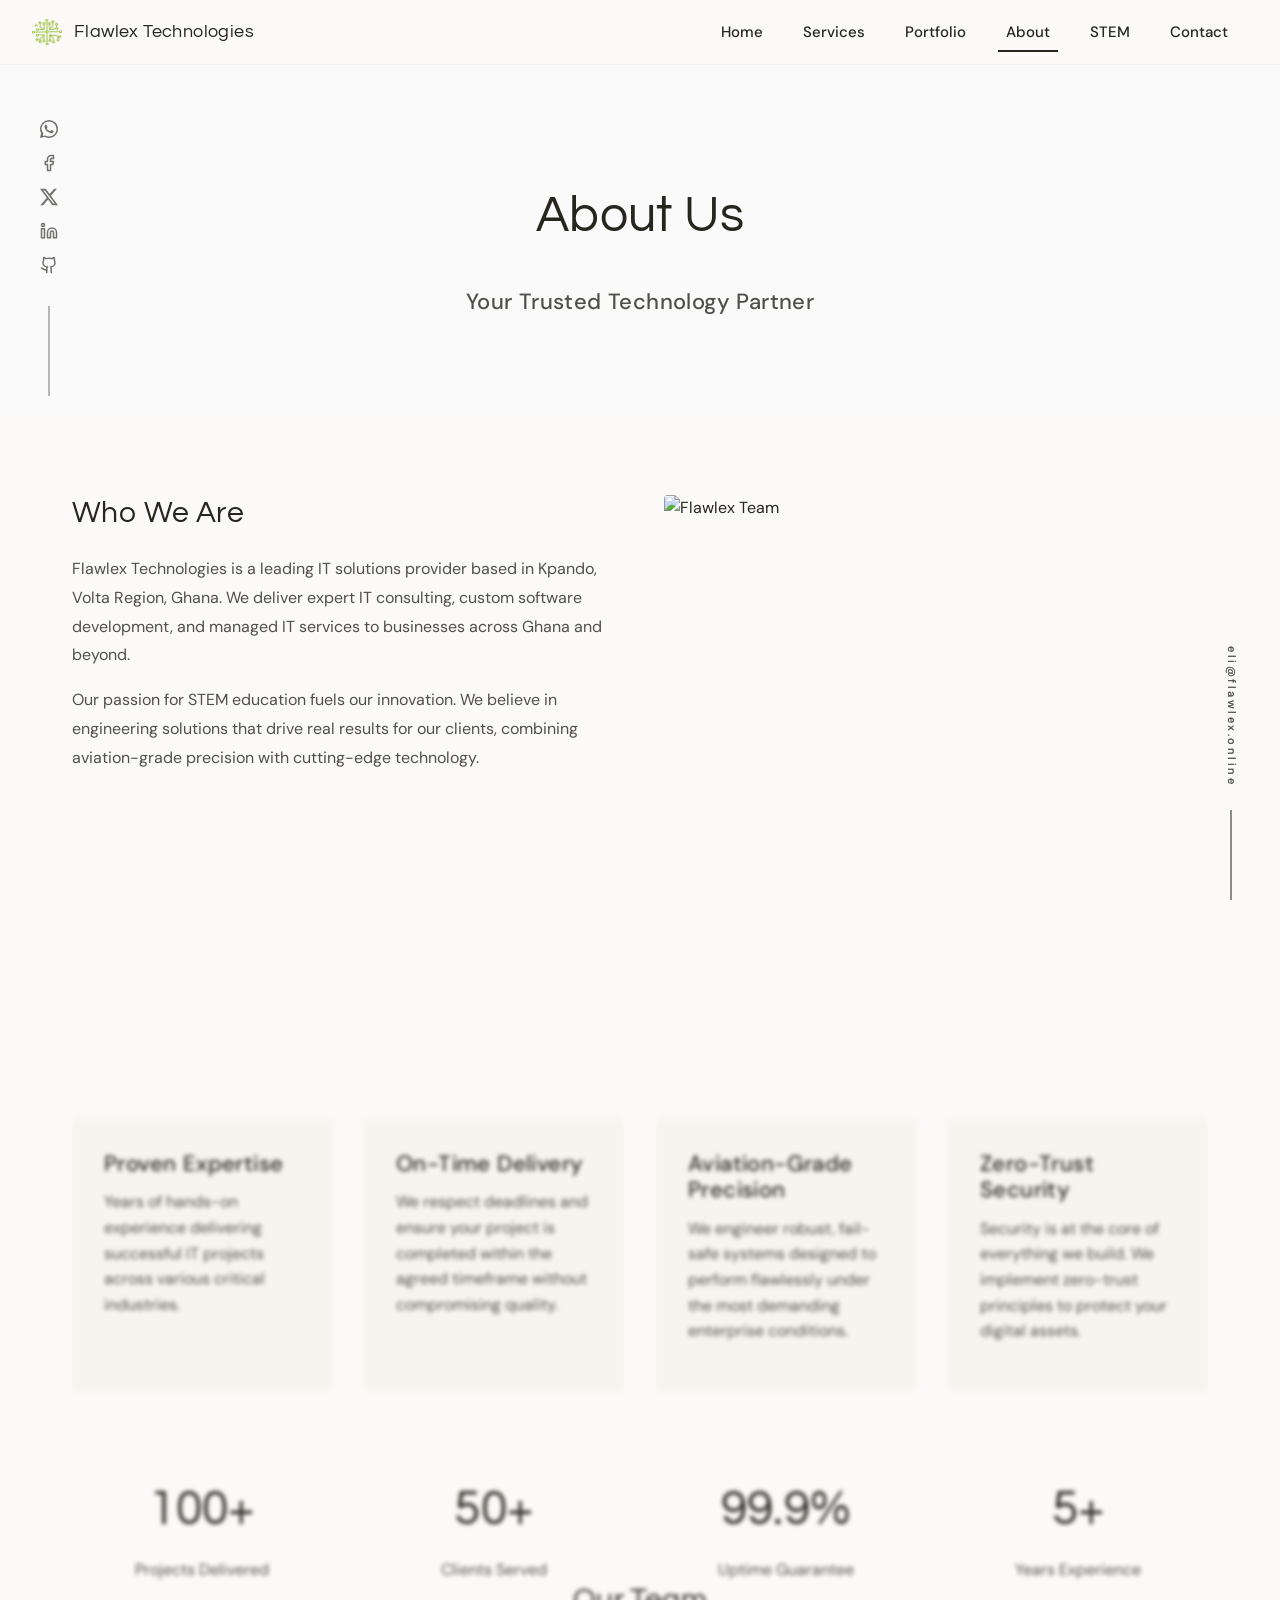
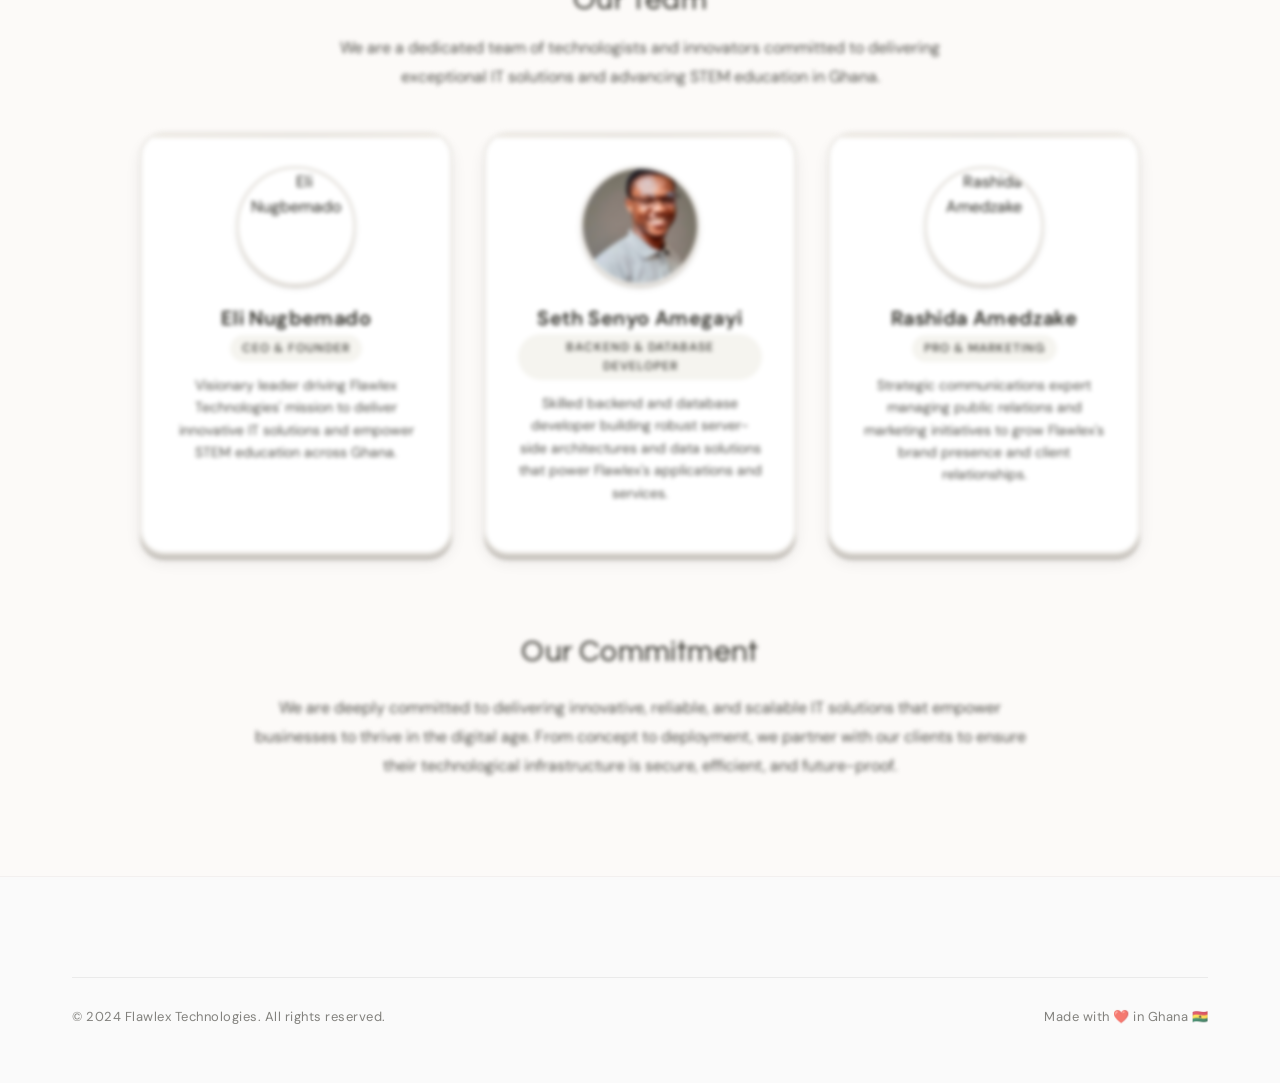
==== about.html @ 5511466c "Fix animation selector to target svg so it runs properly without being overridden by hover transform" ====
<!DOCTYPE html>
<html lang="en">
<head>
    <meta charset="UTF-8">
    <meta name="viewport" content="width=device-width, initial-scale=1.0">
    <title>About — Flawlex Technologies</title>
    <link rel="icon" type="image/png" href="assets/images/icon.png">
    <link rel="preconnect" href="https://fonts.googleapis.com">
    <link rel="preconnect" href="https://fonts.gstatic.com" crossorigin>
    <link href="https://fonts.googleapis.com/css2?family=DM+Sans:wght@400;500;700&family=Questrial&display=swap" rel="stylesheet">
    <link rel="stylesheet" href="css/style.css">
    <script src="https://unpkg.com/lucide@latest"></script>
</head>
<body>

    <!-- Fixed Side Elements -->
    <div class="side-element side-left">
        <div class="side-nav-icons">
            <a href="https://wa.me/233504237866?text=Hello%20Flawlex%20Technologies,%20I%20am%20interested%20in%20your%20services." target="_blank" aria-label="WhatsApp"><svg xmlns="http://www.w3.org/2000/svg" width="24" height="24" viewBox="0 0 24 24" fill="currentColor" stroke="none" class="lucide-whatsapp"><path d="M17.498 14.382c-.301-.15-1.767-.867-2.04-.966-.273-.101-.473-.15-.673.15-.197.295-.771.964-.944 1.162-.175.195-.349.21-.646.061-.301-.15-1.265-.462-2.406-1.485-.888-.795-1.484-1.77-1.66-2.07-.174-.3-.019-.465.13-.615.136-.135.301-.345.451-.523.146-.181.194-.301.297-.496.098-.203.048-.379-.029-.524-.073-.15-.673-1.62-.922-2.206-.24-.584-.487-.51-.672-.51-.172-.015-.371-.015-.571-.015-.2 0-.523.074-.797.359-.273.3-1.045 1.02-1.045 2.475s1.07 2.865 1.219 3.075c.149.195 2.105 3.195 5.1 4.485.714.3 1.27.48 1.704.629.714.227 1.365.195 1.88.121.574-.091 1.767-.721 2.016-1.426.255-.705.255-1.29.18-1.425-.074-.135-.273-.21-.57-.345z"/><path d="M20.52 3.449A11.91 11.91 0 0012 0 11.96 11.96 0 000 12c0 1.93.504 3.82 1.464 5.48L0 24l6.702-1.748A11.93 11.93 0 0012 24c6.617 0 12-5.383 12-12 0-3.194-1.243-6.2-3.48-8.551zM12 21.986c-1.637 0-3.237-.435-4.636-1.26l-.33-.195-3.447.9.923-3.345-.213-.345A9.924 9.924 0 012.015 12C2.015 6.495 6.495 2.015 12 2.015c2.673 0 5.18 1.041 7.069 2.93A9.928 9.928 0 0122.001 12c0 5.505-4.48 9.986-9.986 9.986z"/></svg></a>
            <a href="javascript:void(0)" class="social-interactive" aria-label="Facebook"><svg xmlns="http://www.w3.org/2000/svg" width="24" height="24" viewBox="0 0 24 24" fill="none" stroke="currentColor" stroke-width="2" stroke-linecap="round" stroke-linejoin="round" class="lucide lucide-facebook"><path d="M18 2h-3a5 5 0 0 0-5 5v3H7v4h3v8h4v-8h3l1-4h-4V7a1 1 0 0 1 1-1h3z"/></svg></a>
            <a href="javascript:void(0)" class="social-interactive" aria-label="X (Twitter)"><svg xmlns="http://www.w3.org/2000/svg" width="24" height="24" viewBox="0 0 24 24" fill="currentColor" stroke="none" class="lucide-x"><path d="M18.901 1.153h3.68l-8.04 9.19L24 22.846h-7.406l-5.8-7.584-6.638 7.584H.474l8.6-9.83L0 1.154h7.594l5.243 6.932ZM17.61 20.644h2.039L6.486 3.24H4.298Z" /></svg></a>
            <a href="javascript:void(0)" class="social-interactive" aria-label="LinkedIn"><svg xmlns="http://www.w3.org/2000/svg" width="24" height="24" viewBox="0 0 24 24" fill="none" stroke="currentColor" stroke-width="2" stroke-linecap="round" stroke-linejoin="round" class="lucide lucide-linkedin"><path d="M16 8a6 6 0 0 1 6 6v7h-4v-7a2 2 0 0 0-2-2 2 2 0 0 0-2 2v7h-4v-7a6 6 0 0 1 6-6z"/><rect width="4" height="12" x="2" y="9"/><circle cx="4" cy="4" r="2"/></svg></a>
            <a href="javascript:void(0)" class="social-interactive" aria-label="GitHub"><svg xmlns="http://www.w3.org/2000/svg" width="24" height="24" viewBox="0 0 24 24" fill="none" stroke="currentColor" stroke-width="2" stroke-linecap="round" stroke-linejoin="round" class="lucide lucide-github"><path d="M15 22v-4a4.8 4.8 0 0 0-1-3.5c3 0 6-2 6-5.5.08-1.25-.27-2.48-1-3.5.28-1.15.28-2.35 0-3.5 0 0-1 0-3 1.5-2.64-.5-5.36-.5-8 0C6 2 5 2 5 2c-.3 1.15-.3 2.35 0 3.5A5.403 5.403 0 0 0 4 9c0 3.5 3 5.5 6 5.5-.39.49-.68 1.05-.85 1.65-.17.6-.22 1.23-.15 1.85v4"/><path d="M9 18c-4.51 2-5-2-7-2"/></svg></a>
        </div>
    </div>
    <div class="side-element side-right">
        <a href="mailto:eli@flawlex.online" class="side-email">eli@flawlex.online</a>
    </div>

    <nav class="navbar">
        <a href="index.html" class="nav-logo">
            <img src="assets/images/icon.png" alt="Flawlex" class="nav-logo-img">
            <span>Flawlex Technologies</span>
        </a>
        <div class="nav-links">
            <a href="index.html" class="nav-link">Home</a>
            <a href="services.html" class="nav-link">Services</a>
            <a href="portfolio.html" class="nav-link">Portfolio</a>
            <a href="about.html" class="nav-link active">About</a>
            <a href="stem.html" class="nav-link">STEM</a>
            <a href="contact.html" class="nav-link">Contact</a>
        </div>
        <button class="nav-toggle" aria-label="Toggle menu">
            <span></span>
            <span></span>
            <span></span>
        </button>
    </nav>

    <main class="page-content">
    <div class="side-element side-right">
        <a href="mailto:eli@flawlex.online" class="side-email">eli@flawlex.online</a>
    </div>

        <section class="page-hero hero" id="hero">
            <div class="hero-bg" aria-hidden="true"></div>
            <canvas class="hero-mask" id="heroMask" aria-hidden="true"></canvas>
            <div class="container hero-content">
                <h1>About Us</h1>
                <p class="page-subtitle">Your Trusted Technology Partner</p>
            </div>
        </section>

        <section class="about-section">
            <div class="container">
                <div class="about-grid reveal">
                    <div class="about-text">
                        <h2>Who We Are</h2>
                        <p>Flawlex Technologies is a leading IT solutions provider based in Kpando, Volta Region, Ghana. We deliver expert IT consulting, custom software development, and managed IT services to businesses across Ghana and beyond.</p>
                        <p>Our passion for STEM education fuels our innovation. We believe in engineering solutions that drive real results for our clients, combining aviation-grade precision with cutting-edge technology.</p>
                    </div>
                    <div class="about-photo">
                        <img src="assets/images/eli.png" alt="Flawlex Team" loading="lazy">
                    </div>
                </div>

                <div class="values-grid">
                    <div class="value-card reveal">
                        <h3>Proven Expertise</h3>
                        <p>Years of hands-on experience delivering successful IT projects across various critical industries.</p>
                    </div>
                    <div class="value-card reveal">
                        <h3>On-Time Delivery</h3>
                        <p>We respect deadlines and ensure your project is completed within the agreed timeframe without compromising quality.</p>
                    </div>
                    <div class="value-card reveal">
                        <h3>Aviation-Grade Precision</h3>
                        <p>We engineer robust, fail-safe systems designed to perform flawlessly under the most demanding enterprise conditions.</p>
                    </div>
                    <div class="value-card reveal">
                        <h3>Zero-Trust Security</h3>
                        <p>Security is at the core of everything we build. We implement zero-trust principles to protect your digital assets.</p>
                    </div>
                </div>

                <div class="stats-section reveal">
                    <div class="impact-stats">
                        <div class="stat">
                            <span class="stat-number">100+</span>
                            <span class="stat-label">Projects Delivered</span>
                        </div>
                        <div class="stat">
                            <span class="stat-number">50+</span>
                            <span class="stat-label">Clients Served</span>
                        </div>
                        <div class="stat">
                            <span class="stat-number">99.9%</span>
                            <span class="stat-label">Uptime Guarantee</span>
                        </div>
                        <div class="stat">
                            <span class="stat-number">5+</span>
                            <span class="stat-label">Years Experience</span>
                        </div>
                    </div>
                </div>

                <div class="team-section reveal">
                    <h2>Our Team</h2>
                    <p>We are a dedicated team of technologists and innovators committed to delivering exceptional IT solutions and advancing STEM education in Ghana.</p>
                    
                    <div class="team-grid">
                        <div class="team-card">
                            <div class="team-photo">
                                <img src="assets/images/eli.png" alt="Eli Nugbemado">
                            </div>
                            <h3>Eli Nugbemado</h3>
                            <span class="team-role">CEO & Founder</span>
                            <p>Visionary leader driving Flawlex Technologies' mission to deliver innovative IT solutions and empower STEM education across Ghana.</p>
                        </div>
                        <div class="team-card">
                            <div class="team-photo">
                                <img src="assets/images/seth.jpg" alt="Seth Senyo Amegayi">
                            </div>
                            <h3>Seth Senyo Amegayi</h3>
                            <span class="team-role">Backend & Database Developer</span>
                            <p>Skilled backend and database developer building robust server-side architectures and data solutions that power Flawlex's applications and services.</p>
                        </div>
                        <div class="team-card">
                            <div class="team-photo">
                                <img src="assets/images/rashida.png" alt="Rashida Amedzake">
                            </div>
                            <h3>Rashida Amedzake</h3>
                            <span class="team-role">PRO & Marketing</span>
                            <p>Strategic communications expert managing public relations and marketing initiatives to grow Flawlex's brand presence and client relationships.</p>
                        </div>
                    </div>
                </div>

                <div class="commitment-section reveal">
                    <h2>Our Commitment</h2>
                    <p>We are deeply committed to delivering innovative, reliable, and scalable IT solutions that empower businesses to thrive in the digital age. From concept to deployment, we partner with our clients to ensure their technological infrastructure is secure, efficient, and future-proof.</p>
                </div>
            </div>
        </section>
    </main>

    <footer>
        <div class="container">
            <div class="footer-bottom">
                <p>&copy; 2024 Flawlex Technologies. All rights reserved.</p>
                <p>Made with ❤️ in Ghana 🇬🇭</p>
            </div>
        </div>
    </footer>

    <script src="js/main.js"></script>
    </body>
</html>
---- css/style.css ----
/* Reset */
*, *::before, *::after {
    margin: 0;
    padding: 0;
    box-sizing: border-box;
}

/* Base */
html {
    scroll-behavior: smooth;
}

body {
    font-family: 'DM Sans', -apple-system, BlinkMacSystemFont, 'Segoe UI', Roboto, 'Helvetica Neue', Arial, sans-serif;
    background-color: #fcfaf8;
    color: #26251e;
    line-height: 1.6;
    -webkit-font-smoothing: antialiased;
    -moz-osx-font-smoothing: grayscale;
}

/* Navigation */
.navbar {
    position: fixed;
    top: 0;
    left: 0;
    right: 0;
    height: 65px;
    background: rgba(252, 250, 248, 0.95);
    backdrop-filter: blur(10px);
    display: flex;
    align-items: center;
    justify-content: space-between;
    padding: 0 32px;
    z-index: 1000;
    border-bottom: 1px solid #f3f0ef;
}

.nav-logo {
    display: flex;
    align-items: center;
    gap: 10px;
    text-decoration: none;
    color: #26251e;
    font-family: 'Questrial', 'Century Gothic', 'Avenir Next', sans-serif;
    font-size: 18px;
    font-weight: 400;
    letter-spacing: 0.4px;
}

.nav-logo-img {
    width: 32px;
    height: 32px;
    object-fit: contain;
}

.nav-links {
    display: flex;
    align-items: center;
    gap: 0;
}

.nav-link {
    position: relative;
    display: inline-flex;
    align-items: center;
    padding: 8px 16px;
    margin: 0 4px;
    color: #26251e;
    font-family: 'DM Sans', sans-serif;
    font-size: 15px;
    font-weight: 500;
    text-decoration: none;
    transition: color 0.2s ease;
}

.nav-link::after {
    content: '';
    position: absolute;
    left: 8px;
    right: 8px;
    bottom: 0;
    height: 2px;
    background: #26251e;
    transform: scaleX(0);
    transform-origin: left;
    transition: transform 0.3s ease;
}

.nav-link:hover::after,
.nav-link.active::after {
    transform: scaleX(1);
}

.nav-link:hover {
    color: #26251e;
}

.nav-link.active {
    color: #26251e;
}

.nav-toggle {
    display: none;
    flex-direction: column;
    gap: 5px;
    padding: 8px;
    background: transparent;
    border: none;
    cursor: pointer;
}

.nav-toggle span {
    display: block;
    width: 22px;
    height: 2px;
    background: #26251e;
    transition: transform 0.3s ease, opacity 0.3s ease;
}

/* Mobile Navigation */
@media (max-width: 768px) {
    .nav-toggle {
        display: flex;
    }

    .nav-links {
        position: fixed;
        top: 65px;
        left: 0;
        right: 0;
        background: rgba(252, 250, 248, 0.98);
        backdrop-filter: blur(10px);
        flex-direction: column;
        padding: 20px;
        gap: 8px;
        border-bottom: 1px solid #f3f0ef;
        transform: translateY(-100%);
        opacity: 0;
        visibility: hidden;
        transition: transform 0.3s ease, opacity 0.3s ease, visibility 0.3s;
    }

    .nav-links.is-open {
        transform: translateY(0);
        opacity: 1;
        visibility: visible;
    }

    .nav-link {
        width: 100%;
        padding: 12px 16px;
    }

    .hero {
        padding-top: 65px;
    }
}

/* Typography */
h1, h2, h3 {
    font-family: 'Questrial', 'Century Gothic', 'Avenir Next', sans-serif;
    font-weight: 400;
    line-height: 1.2;
    letter-spacing: 0.4px;
}

h1 {
    font-size: 50px;
}

h2 {
    font-size: 30px;
    margin-bottom: 2rem;
}

h3 {
    font-size: 22px;
    margin-bottom: 0.5rem;
    font-weight: 500;
}

p {
    margin-bottom: 1rem;
    font-size: 16px;
    line-height: 1.447;
}

a {
    color: #2563eb;
    text-decoration: none;
    transition: color 0.2s ease;
}

a:hover {
    color: #1d4ed8;
}

img {
    max-width: 100%;
    height: auto;
    display: block;
}

/* Layout */
.container {
    max-width: 1200px;
    margin: 0 auto;
    padding: 0 2rem;
}

/* Section spacing */
.about,
.projects,
.contact {
    padding: 100px 0;
}

/* Hero Section */
.hero {
    height: 100vh;
    display: flex;
    flex-direction: column;
    justify-content: center;
    align-items: center;
    text-align: center;
    position: relative;
    overflow: hidden;
    isolation: isolate;
}

.hero-bg {
    position: absolute;
    inset: 0;
    background-image: url('../assets/images/hero-bg.png');
    background-size: cover;
    background-position: center;
    background-repeat: no-repeat;
    z-index: 0;
}

.hero-mask {
    position: absolute;
    inset: 0;
    z-index: 1;
    pointer-events: none;
    display: block;
}

.hero::before {
    content: '';
    position: absolute;
    top: 0;
    left: 0;
    right: 0;
    bottom: 0;
    background: transparent;
    z-index: 2;
    pointer-events: none;
    transition: none;
}

.hero-content {
    position: relative;
    z-index: 3;
    display: flex;
    flex-direction: column;
    align-items: center;
    gap: 24px;
    max-width: 800px;
    padding: 0 2rem;
}

/* Hero Badges */
.hero-badges {
    display: flex;
    gap: 12px;
    justify-content: center;
    flex-wrap: wrap;
    margin-bottom: 8px;
}

.hero-badge {
    display: inline-flex;
    align-items: center;
    gap: 8px;
    padding: 8px 16px;
    background: rgba(38, 37, 30, 0.05);
    backdrop-filter: blur(20px);
    border: 1px solid rgba(38, 37, 30, 0.08);
    border-radius: 999px;
    font-family: 'DM Sans', sans-serif;
    font-size: 11px;
    font-weight: 600;
    letter-spacing: 1.5px;
    color: #504f49;
}

.hero-badge--accent {
    color: #26251e;
}

.hero-logo {
    width: 80px;
    height: 80px;
    margin-bottom: 0.5rem;
    object-fit: contain;
}

.hero-title {
    margin: 0;
    font-family: 'Questrial', 'Century Gothic', 'Avenir Next', sans-serif;
    font-size: clamp(2.5rem, 5vw, 3.5rem);
    font-weight: 400;
    letter-spacing: -0.02em;
    line-height: 1.15;
    color: #26251e;
}

.hero-highlight {
    color: inherit;
    position: relative;
    display: inline-block;
}

.hero-highlight::after {
    content: '';
    position: absolute;
    bottom: 2px;
    left: -4px;
    right: -4px;
    height: 4px;
    background: linear-gradient(90deg, #39ff14, #00ffff);
    box-shadow: 0 0 15px rgba(57, 255, 20, 0.5), 0 0 30px rgba(0, 255, 255, 0.4);
    z-index: -1;
    border-radius: 4px;
    opacity: 0.8;
}

.hero-badge {
    transition: all 0.3s ease;
}

.hero-badge:hover {
    border-color: rgba(57, 255, 20, 0.6);
    box-shadow: 0 0 15px rgba(57, 255, 20, 0.3), 0 0 30px rgba(0, 255, 255, 0.2);
    transform: translateY(-2px);
}

.hero-tagline {
    margin: 0;
    font-family: 'DM Sans', sans-serif;
    font-size: 18px;
    font-weight: 400;
    line-height: 1.6;
    color: #504f49;
    max-width: 600px;
}

/* Scroll Indicator */
.scroll-indicator {
    position: absolute;
    bottom: 0.5rem;
    left: 50%;
    transform: translateX(-50%);
    z-index: 4;
    display: flex;
    flex-direction: column;
    align-items: center;
    gap: 0.5rem;
    opacity: 0.6;
}

.scroll-indicator span {
    font-size: 11px;
    text-transform: uppercase;
    letter-spacing: 0.8px;
    color: #504f49;
}

.scroll-line {
    width: 1px;
    height: 40px;
    background: #504f49;
    animation: scrollPulse 2s ease-in-out infinite;
}

@keyframes scrollPulse {
    0%, 100% {
        opacity: 1;
        transform: scaleY(1);
    }
    50% {
        opacity: 0.5;
        transform: scaleY(0.5);
    }
}

/* About Section */
.about-grid {
    display: grid;
    grid-template-columns: 1fr 1fr;
    gap: 3rem;
    align-items: start;
}

.about-text p {
    font-size: 16px;
    line-height: 1.447;
    color: #504f49;
}

.about-details {
    list-style: none;
    margin-top: 2rem;
}

.about-details li {
    padding: 0.5rem 0;
    border-bottom: 1px solid #f3f0ef;
    color: #504f49;
    font-size: 16px;
}

.about-details li:last-child {
    border-bottom: none;
}

.about-photo img {
    border-radius: 4px;
    aspect-ratio: 1;
    object-fit: cover;
}

/* Projects Section */
.projects-grid {
    display: grid;
    grid-template-columns: repeat(auto-fit, minmax(300px, 1fr));
    gap: 2rem;
}

.project-card {
    background: #f3f0ef;
    border-radius: 4px;
    overflow: hidden;
    transition: transform 0.2s ease, box-shadow 0.2s ease;
}

.project-card:hover {
    transform: scale(1.02);
    box-shadow: 0 10px 40px rgba(0, 0, 0, 0.08);
}

.project-card img {
    width: 100%;
    height: 200px;
    object-fit: cover;
}

.project-card h3,
.project-card p {
    padding: 0 1.5rem;
}

.project-card h3 {
    padding-top: 1.5rem;
    font-family: 'DM Sans', sans-serif;
    font-size: 22px;
    font-weight: 500;
    color: #26251e;
}

.project-card p {
    color: #504f49;
    font-size: 16px;
}

.project-tags {
    display: flex;
    flex-wrap: wrap;
    gap: 0.5rem;
    padding: 1rem 1.5rem;
}

.project-tags span {
    font-size: 12px;
    padding: 0.25rem 0.75rem;
    background: #fcfaf8;
    border-radius: 100px;
    color: #504f49;
}

.project-link {
    display: block;
    padding: 1rem 1.5rem 1.5rem;
    font-weight: 500;
    font-size: 16px;
}

/* Contact Section */
.contact {
    text-align: center;
}

.contact-cta {
    font-size: 22px;
    color: #504f49;
    margin-bottom: 1rem;
}

.contact-email {
    display: inline-block;
    font-size: clamp(1.5rem, 3vw, 2.5rem);
    font-weight: 400;
    font-family: 'Questrial', 'Century Gothic', 'Avenir Next', sans-serif;
    margin-bottom: 2rem;
    transition: color 0.2s ease;
    letter-spacing: 0.4px;
}

.contact-links {
    display: flex;
    justify-content: center;
    gap: 2rem;
}

.contact-links a {
    color: #504f49;
    font-size: 15px;
    transition: color 0.2s ease;
}

.contact-links a:hover {
    color: #26251e;
}



/* Scroll Reveal */
.reveal {
    opacity: 0;
    transform: translateY(30px);
    filter: blur(2px);
    will-change: opacity, transform, filter;
    transition: opacity 2s cubic-bezier(0.25, 0.46, 0.45, 0.94),
                transform 2s cubic-bezier(0.25, 0.46, 0.45, 0.94),
                filter 2s cubic-bezier(0.25, 0.46, 0.45, 0.94);
}

.reveal.revealed {
    opacity: 1;
    transform: translateY(0);
    filter: blur(0);
}

/* Staggered children for project cards and service cards */
.projects-grid .project-card,
.services-grid .service-card,
.service-card-full {
    opacity: 0;
    transform: translateY(20px);
    filter: blur(1px);
    will-change: opacity, transform, filter;
    transition: opacity 1.8s cubic-bezier(0.25, 0.46, 0.45, 0.94),
                transform 1.8s cubic-bezier(0.25, 0.46, 0.45, 0.94),
                filter 1.8s cubic-bezier(0.25, 0.46, 0.45, 0.94);
}

.projects-grid .project-card.revealed,
.services-grid .service-card.revealed,
.service-card-full.revealed {
    opacity: 1;
    transform: translateY(0);
    filter: blur(0);
}

.projects-grid .project-card:nth-child(1), .services-grid .service-card:nth-child(1), .service-card-full:nth-child(1) { transition-delay: 0ms; }
.projects-grid .project-card:nth-child(2), .services-grid .service-card:nth-child(2), .service-card-full:nth-child(2) { transition-delay: 150ms; }
.projects-grid .project-card:nth-child(3), .services-grid .service-card:nth-child(3), .service-card-full:nth-child(3) { transition-delay: 300ms; }
.services-grid .service-card:nth-child(4) { transition-delay: 450ms; }
.services-grid .service-card:nth-child(5) { transition-delay: 600ms; }
.services-grid .service-card:nth-child(6) { transition-delay: 750ms; }
.projects-grid .project-card:nth-child(4) { transition-delay: 450ms; }
.projects-grid .project-card:nth-child(5) { transition-delay: 600ms; }

/* Respect reduced motion preference */
@media (prefers-reduced-motion: reduce) {
    .reveal,
    .projects-grid .project-card {
        opacity: 1;
        transform: none;
        filter: none;
        transition: none;
    }
}

/* ── Page Content ───────────────────────────────────────── */
.page-content {
    padding-top: 65px;
}

.page-hero {
    height: auto;
    min-height: 350px;
    padding: 120px 0 80px;
}

.page-hero .hero-bg {
    position: absolute;
    inset: 0;
    background-image: url('../assets/images/hero-bg.png');
    background-size: cover;
    background-position: center;
    background-repeat: no-repeat;
    z-index: 0;
}

.page-hero .hero-mask {
    position: absolute;
    inset: 0;
    z-index: 1;
    pointer-events: none;
    display: block;
}

.page-hero::before {
    content: '';
    position: absolute;
    top: 0;
    left: 0;
    right: 0;
    bottom: 0;
    background: transparent;
    z-index: 2;
    pointer-events: none;
    transition: none;
}

.page-hero .container {
    position: relative;
    z-index: 3;
}

.page-hero h1 {
    margin-bottom: 16px;
}

.page-header {
    padding: 80px 0 60px;
    text-align: center;
    background: #f5f4ef;
}

.page-header h1 {
    margin-bottom: 16px;
}

.page-subtitle {
    font-size: 22px;
    color: #504f49;
    font-weight: 500;
    letter-spacing: 0.4px;
}

/* ── About Page ─────────────────────────────────────────── */
.about-section {
    padding: 80px 0;
}

.about-section .about-grid {
    margin-bottom: 80px;
}

.about-section h2 {
    margin-bottom: 24px;
}

.about-section p {
    color: #504f49;
    line-height: 1.8;
}

.values-grid {
    display: grid;
    grid-template-columns: repeat(auto-fit, minmax(250px, 1fr));
    gap: 2rem;
    margin-bottom: 80px;
}

.value-card {
    background: #f5f4ef;
    padding: 2rem;
    border-radius: 4px;
}

.value-card h3 {
    margin-bottom: 12px;
    font-family: 'DM Sans', sans-serif;
    font-size: 22px;
    font-weight: 500;
    color: #26251e;
}

.value-card p {
    font-size: 16px;
    color: #504f49;
    line-height: 1.6;
}

.team-section {
    text-align: center;
    margin-bottom: 80px;
}

.team-section h2 {
    margin-bottom: 16px;
}

.team-section > p {
    font-size: 16px;
    color: #504f49;
    line-height: 1.8;
    max-width: 600px;
    margin: 0 auto 40px;
}

.team-grid {
    display: grid;
    grid-template-columns: repeat(3, 1fr);
    gap: 2rem;
    max-width: 1000px;
    margin: 0 auto;
}

.team-card {
    background: #ffffff;
    padding: 2rem;
    border-radius: 24px;
    position: relative;
    border: 2px solid #e8e5e0;
    box-shadow:
        0 2px 0 0 #d4d0ca,
        0 4px 0 0 #c8c4be,
        0 6px 0 0 #bcb8b2,
        0 8px 15px rgba(0, 0, 0, 0.08);
    transition: transform 0.3s ease, box-shadow 0.3s ease;
    overflow: hidden;
}

.team-card::before {
    content: '';
    position: absolute;
    top: 0;
    left: 0;
    right: 0;
    height: 4px;
    background: linear-gradient(90deg, #f0ece6, #e8e5e0, #f0ece6);
    border-radius: 24px 24px 0 0;
}

.team-card:hover {
    transform: translateY(-8px) scale(1.02);
    animation: wobble 0.6s ease-in-out;
    box-shadow:
        0 2px 0 0 #d4d0ca,
        0 4px 0 0 #c8c4be,
        0 6px 0 0 #bcb8b2,
        0 8px 0 0 #b0aca6,
        0 12px 25px rgba(0, 0, 0, 0.12);
}

.team-card:active {
    transform: translateY(-2px) scale(0.98);
    animation: none;
}

.team-photo {
    width: 120px;
    height: 120px;
    margin: 0 auto 1.25rem;
    border-radius: 50%;
    overflow: hidden;
    border: 3px solid #e8e5e0;
    box-shadow:
        0 2px 0 0 #d4d0ca,
        0 3px 6px rgba(0, 0, 0, 0.06);
}

.team-photo img {
    width: 100%;
    height: 100%;
    object-fit: cover;
}

.team-card h3 {
    font-family: 'DM Sans', sans-serif;
    font-size: 20px;
    font-weight: 600;
    color: #26251e;
    margin-bottom: 4px;
}

.team-role {
    display: inline-block;
    font-size: 12px;
    font-weight: 600;
    letter-spacing: 1px;
    text-transform: uppercase;
    color: #504f49;
    background: #f5f4ef;
    padding: 4px 12px;
    border-radius: 100px;
    margin-bottom: 12px;
}

.team-card p {
    font-size: 14px;
    color: #504f49;
    line-height: 1.6;
}

.commitment-section {
    text-align: center;
    max-width: 800px;
    margin: 0 auto;
}

.commitment-section h2 {
    margin-bottom: 24px;
}

.commitment-section p {
    font-size: 16px;
    color: #504f49;
    line-height: 1.8;
}

/* ── Portfolio Page ─────────────────────────────────────── */
.projects-section {
    padding: 80px 0;
}

/* ── STEM Page ──────────────────────────────────────────── */
.stem-section {
    padding: 80px 0;
}

.stem-intro {
    text-align: center;
    max-width: 800px;
    margin: 0 auto 60px;
}

.stem-intro h2 {
    margin-bottom: 24px;
}

.stem-intro p {
    font-size: 16px;
    color: #504f49;
    line-height: 1.8;
}

.stem-programs {
    display: grid;
    grid-template-columns: repeat(auto-fit, minmax(280px, 1fr));
    gap: 2rem;
    margin-bottom: 80px;
}

.stem-card {
    background: #ffffff;
    padding: 2rem;
    border-radius: 24px;
    position: relative;
    border: 2px solid #e8e5e0;
    box-shadow:
        0 2px 0 0 #d4d0ca,
        0 4px 0 0 #c8c4be,
        0 6px 0 0 #bcb8b2,
        0 8px 15px rgba(0, 0, 0, 0.08);
    transition: transform 0.3s ease, box-shadow 0.3s ease;
    overflow: hidden;
}

.stem-card::before {
    content: '';
    position: absolute;
    top: 0;
    left: 0;
    right: 0;
    height: 4px;
    background: linear-gradient(90deg, #f0ece6, #e8e5e0, #f0ece6);
    border-radius: 24px 24px 0 0;
}

.stem-card:hover {
    transform: translateY(-8px) scale(1.02);
    animation: wobble 0.6s ease-in-out;
    box-shadow:
        0 2px 0 0 #d4d0ca,
        0 4px 0 0 #c8c4be,
        0 6px 0 0 #bcb8b2,
        0 8px 0 0 #b0aca6,
        0 12px 25px rgba(0, 0, 0, 0.12);
}

.stem-card:active {
    transform: translateY(-2px) scale(0.98);
    animation: none;
    box-shadow:
        0 1px 0 0 #d4d0ca,
        0 2px 0 0 #c8c4be,
        0 3px 8px rgba(0, 0, 0, 0.1);
}

.stem-icon {
    width: 64px;
    height: 64px;
    background: linear-gradient(145deg, #f8f6f2, #ece9e3);
    border-radius: 16px;
    display: flex;
    align-items: center;
    justify-content: center;
    font-size: 28px;
    margin-bottom: 1.25rem;
    border: 2px solid #e8e5e0;
    box-shadow:
        0 2px 0 0 #d4d0ca,
        0 3px 6px rgba(0, 0, 0, 0.06);
    position: relative;
}

.stem-icon::after {
    content: '';
    position: absolute;
    top: 3px;
    left: 3px;
    right: 3px;
    height: 40%;
    background: linear-gradient(180deg, rgba(255, 255, 255, 0.8), transparent);
    border-radius: 12px 12px 50% 50%;
}

.stem-card h3 {
    margin-bottom: 12px;
    font-family: 'DM Sans', sans-serif;
    font-size: 22px;
    font-weight: 500;
    color: #26251e;
}

.stem-card p {
    font-size: 16px;
    color: #504f49;
    line-height: 1.6;
    margin-bottom: 16px;
}

.stem-features {
    list-style: none;
    padding: 0;
}

.stem-features li {
    padding: 6px 0;
    font-size: 14px;
    color: #504f49;
    border-bottom: 1px solid #e5e2df;
}

.stem-features li:last-child {
    border-bottom: none;
}

.stem-impact {
    text-align: center;
    margin-bottom: 80px;
}

.stem-impact h2 {
    margin-bottom: 40px;
}

.impact-stats {
    display: grid;
    grid-template-columns: repeat(auto-fit, minmax(200px, 1fr));
    gap: 2rem;
}

.stat {
    display: flex;
    flex-direction: column;
    align-items: center;
    gap: 8px;
}

.stat-number {
    font-family: 'Questrial', 'Century Gothic', 'Avenir Next', sans-serif;
    font-size: 48px;
    font-weight: 400;
    color: #26251e;
    letter-spacing: 0.4px;
}

.stat-label {
    font-size: 16px;
    color: #504f49;
}

.stem-cta {
    text-align: center;
    max-width: 600px;
    margin: 0 auto;
}

.stem-cta h2 {
    margin-bottom: 16px;
}

.stem-cta p {
    font-size: 16px;
    color: #504f49;
    line-height: 1.6;
    margin-bottom: 32px;
}

.btn {
    display: inline-flex;
    align-items: center;
    justify-content: center;
    height: 48px;
    padding: 0 32px;
    border-radius: 46px;
    font-family: 'DM Sans', sans-serif;
    font-size: 16px;
    font-weight: 500;
    letter-spacing: 0.4px;
    text-decoration: none;
    cursor: pointer;
    background: transparent;
    color: #26251e;
    border: 1px solid #979696;
    transition: transform 200ms ease, background-color 200ms ease, color 200ms ease, border-color 200ms ease;
}

.btn:hover {
    background: #26251e;
    color: #fcfaf8;
    border-color: #26251e;
    transform: translateY(-1px);
}

.btn--primary {
    background: #26251e;
    color: #fcfaf8;
    border-color: #26251e;
}

.btn--primary:hover {
    background: #3a3933;
    border-color: #3a3933;
}

/* ── Section Headers ─────────────────────────────────────── */
.section-header {
    text-align: center;
    margin-bottom: 60px;
}

.section-label {
    display: inline-block;
    font-size: 12px;
    font-weight: 600;
    letter-spacing: 1.5px;
    text-transform: uppercase;
    color: #504f49;
    background: #f3f0ef;
    padding: 6px 16px;
    border-radius: 20px;
    margin-bottom: 16px;
}

.section-description {
    font-size: 18px;
    color: #504f49;
    max-width: 600px;
    margin: 0 auto;
}

.section-cta {
    text-align: center;
    margin-top: 40px;
}

/* ── Hero CTAs ───────────────────────────────────────────── */
.hero-ctas {
    display: flex;
    gap: 16px;
    justify-content: center;
    flex-wrap: wrap;
    margin-top: 20px;
}

/* ── Services Grid ───────────────────────────────────────── */
.services-preview {
    padding: 100px 0;
}

.services-grid {
    display: grid;
    grid-template-columns: repeat(3, 1fr);
    gap: 2rem;
}

.service-card {
    background: #ffffff;
    padding: 2rem;
    border-radius: 24px;
    position: relative;
    border: 2px solid #e8e5e0;
    box-shadow: 
        0 2px 0 0 #d4d0ca,
        0 4px 0 0 #c8c4be,
        0 6px 0 0 #bcb8b2,
        0 8px 15px rgba(0, 0, 0, 0.08);
    transition: transform 0.3s ease, box-shadow 0.3s ease;
    overflow: hidden;
}

.service-card::before {
    content: '';
    position: absolute;
    top: 0;
    left: 0;
    right: 0;
    height: 4px;
    background: linear-gradient(90deg, #f0ece6, #e8e5e0, #f0ece6);
    border-radius: 24px 24px 0 0;
}

.service-card:hover {
    transform: translateY(-8px) scale(1.02);
    animation: wobble 0.6s ease-in-out;
    box-shadow:
        0 2px 0 0 #d4d0ca,
        0 4px 0 0 #c8c4be,
        0 6px 0 0 #bcb8b2,
        0 8px 0 0 #b0aca6,
        0 12px 25px rgba(0, 0, 0, 0.12);
}

.service-card:active {
    transform: translateY(-2px) scale(0.98);
    animation: none;
    box-shadow:
        0 1px 0 0 #d4d0ca,
        0 2px 0 0 #c8c4be,
        0 3px 8px rgba(0, 0, 0, 0.1);
}

@keyframes wobble {
    0% { transform: translateY(-8px) scale(1.02) rotate(0deg); }
    15% { transform: translateY(-8px) scale(1.02) rotate(-2deg); }
    30% { transform: translateY(-8px) scale(1.02) rotate(2deg); }
    45% { transform: translateY(-8px) scale(1.02) rotate(-1.5deg); }
    60% { transform: translateY(-8px) scale(1.02) rotate(1.5deg); }
    75% { transform: translateY(-8px) scale(1.02) rotate(-0.5deg); }
    100% { transform: translateY(-8px) scale(1.02) rotate(0deg); }
}

.service-icon-wrap {
    width: 64px;
    height: 64px;
    background: linear-gradient(145deg, #f8f6f2, #ece9e3);
    border-radius: 16px;
    display: flex;
    align-items: center;
    justify-content: center;
    margin-bottom: 1.25rem;
    border: 2px solid #e8e5e0;
    box-shadow: 
        0 2px 0 0 #d4d0ca,
        0 3px 6px rgba(0, 0, 0, 0.06);
    position: relative;
}

.service-icon-wrap::after {
    content: '';
    position: absolute;
    top: 3px;
    left: 3px;
    right: 3px;
    height: 40%;
    background: linear-gradient(180deg, rgba(255, 255, 255, 0.8), transparent);
    border-radius: 12px 12px 50% 50%;
}

.service-icon {
    font-size: 28px;
    position: relative;
    z-index: 1;
}

.service-card h3 {
    font-family: 'DM Sans', sans-serif;
    font-size: 20px;
    font-weight: 600;
    color: #26251e;
    margin-bottom: 10px;
    letter-spacing: -0.01em;
}

.service-card p {
    font-size: 15px;
    color: #504f49;
    line-height: 1.6;
}

/* ── Service Cards Full ──────────────────────────────────── */
.services-section {
    padding: 80px 0;
}

.services-grid-full {
    display: grid;
    grid-template-columns: repeat(2, 1fr);
    gap: 1.5rem;
}

.service-card-full {
    display: flex;
    gap: 2rem;
    background: #ffffff;
    padding: 2rem;
    border-radius: 24px;
    position: relative;
    border: 2px solid #e8e5e0;
    box-shadow:
        0 2px 0 0 #d4d0ca,
        0 4px 0 0 #c8c4be,
        0 6px 0 0 #bcb8b2,
        0 8px 15px rgba(0, 0, 0, 0.08);
    transition: transform 0.3s ease, box-shadow 0.3s ease;
    overflow: hidden;
}

.service-card-full::before {
    content: '';
    position: absolute;
    top: 0;
    left: 0;
    right: 0;
    height: 4px;
    background: linear-gradient(90deg, #f0ece6, #e8e5e0, #f0ece6);
    border-radius: 24px 24px 0 0;
}

.service-card-full:hover {
    transform: translateY(-8px) scale(1.02);
    animation: wobble 0.6s ease-in-out;
    box-shadow:
        0 2px 0 0 #d4d0ca,
        0 4px 0 0 #c8c4be,
        0 6px 0 0 #bcb8b2,
        0 8px 0 0 #b0aca6,
        0 12px 25px rgba(0, 0, 0, 0.12);
}

.service-card-full:active {
    transform: translateY(-2px) scale(0.98);
    animation: none;
    box-shadow:
        0 1px 0 0 #d4d0ca,
        0 2px 0 0 #c8c4be,
        0 3px 8px rgba(0, 0, 0, 0.1);
}

.service-card-full .service-icon {
    font-size: 48px;
    flex-shrink: 0;
}

.service-content h3 {
    font-family: 'DM Sans', sans-serif;
    font-size: 22px;
    font-weight: 500;
    color: #26251e;
    margin-bottom: 4px;
}

.service-subtitle {
    font-size: 12px;
    font-weight: 600;
    letter-spacing: 1.5px;
    text-transform: uppercase;
    color: #504f49;
    margin-bottom: 12px;
}

.service-content p {
    font-size: 16px;
    color: #504f49;
    line-height: 1.6;
}

/* ── Projects Preview ────────────────────────────────────── */
.projects-preview {
    padding: 100px 0;
    background: #f5f4ef;
}

.project-category {
    font-size: 12px;
    font-weight: 600;
    letter-spacing: 1.5px;
    text-transform: uppercase;
    color: #504f49;
    margin-bottom: 8px;
}

/* ── STEM Preview ────────────────────────────────────────── */
.stem-preview {
    padding: 100px 0;
}

.stem-spotlight {
    display: grid;
    grid-template-columns: 1fr 1fr;
    gap: 3rem;
    align-items: center;
}

.stem-spotlight-image {
    position: relative;
    height: 400px;
    border-radius: 4px;
    overflow: hidden;
}

.stem-spotlight-image img {
    width: 100%;
    height: 100%;
    object-fit: cover;
}

.stem-spotlight-content h3 {
    font-family: 'Questrial', sans-serif;
    font-size: 30px;
    font-weight: 400;
    color: #26251e;
    margin-bottom: 16px;
    letter-spacing: 0.4px;
}

.stem-spotlight-content p {
    font-size: 16px;
    color: #504f49;
    line-height: 1.6;
    margin-bottom: 24px;
}

.stem-stats {
    display: flex;
    gap: 2rem;
    margin-bottom: 24px;
}

.stem-stat {
    display: flex;
    flex-direction: column;
    align-items: center;
}

.stem-stat-value {
    font-family: 'Questrial', sans-serif;
    font-size: 36px;
    font-weight: 400;
    color: #26251e;
}

.stem-stat-label {
    font-size: 14px;
    color: #504f49;
}

/* ── CTA Banner ──────────────────────────────────────────── */
.contact-preview,
.cta-section {
    padding: 100px 0;
}

.cta-banner {
    text-align: center;
    background: #26251e;
    color: #fcfaf8;
    padding: 60px 40px;
    border-radius: 8px;
}

.cta-banner h2 {
    font-family: 'Questrial', sans-serif;
    font-size: 30px;
    font-weight: 400;
    margin-bottom: 16px;
    letter-spacing: 0.4px;
    color: #fcfaf8;
}

.cta-banner p {
    font-size: 18px;
    color: #a1a1aa;
    margin-bottom: 32px;
    max-width: 600px;
    margin-left: auto;
    margin-right: auto;
}

.cta-actions {
    display: flex;
    gap: 16px;
    justify-content: center;
    flex-wrap: wrap;
}

.cta-banner .btn {
    color: #fcfaf8;
    border-color: rgba(255, 255, 255, 0.2);
}

.cta-banner .btn:hover {
    background: #fcfaf8;
    color: #26251e;
    border-color: #fcfaf8;
}

.cta-banner .btn--primary {
    background: #fcfaf8;
    color: #26251e;
    border-color: #fcfaf8;
}

.cta-banner .btn--primary:hover {
    background: #e5e2df;
    border-color: #e5e2df;
}

/* ── Contact Section ─────────────────────────────────────── */
.contact-section {
    padding: 80px 0;
}

.contact-grid {
    display: grid;
    grid-template-columns: 1fr 1fr;
    gap: 3rem;
}

.contact-info h2 {
    margin-bottom: 16px;
}

.contact-info > p {
    font-size: 16px;
    color: #504f49;
    line-height: 1.6;
    margin-bottom: 32px;
}

.contact-details {
    margin-bottom: 32px;
}

.contact-item {
    display: flex;
    gap: 16px;
    margin-bottom: 24px;
}

.contact-icon {
    font-size: 24px;
    flex-shrink: 0;
    display: flex;
    align-items: center;
    justify-content: center;
    width: 48px;
    height: 48px;
    background: rgba(38, 37, 30, 0.03);
    border-radius: 50%;
}

.contact-icon svg {
    width: 20px;
    height: 20px;
    stroke: #26251e;
    stroke-width: 2;
}

.contact-item h4 {
    font-family: 'DM Sans', sans-serif;
    font-size: 16px;
    font-weight: 500;
    color: #26251e;
    margin-bottom: 4px;
}

.contact-item a,
.contact-item p {
    font-size: 16px;
    color: #504f49;
    text-decoration: none;
}

.contact-item a:hover {
    color: #26251e;
}

.contact-social h4 {
    font-family: 'DM Sans', sans-serif;
    font-size: 16px;
    font-weight: 500;
    color: #26251e;
    margin-bottom: 12px;
}

.social-links {
    display: flex;
    gap: 12px;
}

.social-link {
    display: inline-flex;
    align-items: center;
    justify-content: center;
    width: 40px;
    height: 40px;
    background: #f5f4ef;
    border-radius: 50%;
    font-size: 14px;
    font-weight: 600;
    color: #26251e;
    text-decoration: none;
    transition: background 0.2s ease;
}

.social-link:hover {
    background: #e5e2df;
}

/* ── Contact Form ────────────────────────────────────────── */
.contact-form-container {
    background: #f5f4ef;
    padding: 2rem;
    border-radius: 4px;
}

.contact-form h3 {
    font-family: 'DM Sans', sans-serif;
    font-size: 22px;
    font-weight: 500;
    color: #26251e;
    margin-bottom: 24px;
}

.form-group {
    margin-bottom: 20px;
}

.form-group label {
    display: block;
    font-size: 14px;
    font-weight: 500;
    color: #26251e;
    margin-bottom: 8px;
}

.form-group input,
.form-group textarea {
    width: 100%;
    padding: 12px 16px;
    background: #fcfaf8;
    border: 1px solid #e5e2df;
    border-radius: 4px;
    font-family: 'DM Sans', sans-serif;
    font-size: 16px;
    color: #26251e;
    transition: border-color 0.2s ease;
}

.form-group input:focus,
.form-group textarea:focus {
    outline: none;
    border-color: #26251e;
}

.form-group textarea {
    resize: vertical;
    min-height: 120px;
}

/* ── Footer Grid ─────────────────────────────────────────── */
footer {
    padding: 100px 0 40px;
    background-color: #fafafa;
    border-top: 1px solid #f3f0ef;
    text-align: left;
}

.footer-grid {
    display: grid;
    grid-template-columns: 2fr 1fr 1fr 1.5fr;
    gap: 4rem;
    margin-bottom: 80px;
}

.footer-logo {
    width: 50px;
    height: auto;
    margin-bottom: 24px;
}

.footer-brand p {
    font-size: 15px;
    color: #504f49;
    line-height: 1.8;
    max-width: 85%;
}

.footer-links-group h4 {
    font-family: 'DM Sans', sans-serif;
    font-size: 13px;
    font-weight: 600;
    text-transform: uppercase;
    letter-spacing: 1.5px;
    color: #26251e;
    margin-bottom: 24px;
}

.footer-links-group a,
.footer-links-group span {
    display: block;
    font-size: 15px;
    color: #504f49;
    text-decoration: none;
    margin-bottom: 14px;
    opacity: 0.8;
    transition: opacity 0.3s ease, color 0.3s ease, transform 0.3s ease;
}

.footer-links-group a:hover {
    opacity: 1;
    color: #26251e;
    transform: translateX(4px);
}

.footer-bottom {
    display: flex;
    justify-content: space-between;
    align-items: center;
    padding-top: 30px;
    border-top: 1px solid #eaeaea;
}

.footer-bottom p {
    font-size: 13px;
    color: #504f49;
    opacity: 0.7;
    letter-spacing: 0.5px;
}

/* ── Case Study Pages ────────────────────────────────────── */
.case-study-hero {
    position: relative;
    padding: 120px 0 80px;
    min-height: 400px;
    display: flex;
    align-items: flex-end;
    overflow: hidden;
}

.case-study-hero-bg {
    position: absolute;
    inset: 0;
    z-index: 0;
}

.case-study-hero-bg img {
    width: 100%;
    height: 100%;
    object-fit: cover;
    opacity: 0.3;
}

.case-study-hero-overlay {
    position: absolute;
    inset: 0;
    background: linear-gradient(to top, #fcfaf8, transparent);
}

.case-study-hero .container {
    position: relative;
    z-index: 1;
}

.back-link {
    display: inline-flex;
    align-items: center;
    gap: 8px;
    color: #504f49;
    text-decoration: none;
    font-size: 14px;
    margin-bottom: 24px;
    transition: color 0.2s ease;
}

.back-link:hover {
    color: #26251e;
}

.case-study-hero h1 {
    margin-bottom: 24px;
    max-width: 800px;
}

.case-study-meta {
    display: flex;
    gap: 2rem;
    flex-wrap: wrap;
}

.meta-item {
    display: flex;
    flex-direction: column;
    gap: 4px;
}

.meta-label {
    font-size: 12px;
    font-weight: 600;
    letter-spacing: 1.5px;
    text-transform: uppercase;
    color: #504f49;
}

.meta-value {
    font-size: 16px;
    font-weight: 500;
    color: #26251e;
}

.case-study-content {
    padding: 80px 0;
}

.container-narrow {
    max-width: 800px;
    margin: 0 auto;
}

.case-study-section {
    margin-bottom: 60px;
}

.case-study-section h2 {
    margin-bottom: 20px;
    font-size: 28px;
}

.case-study-section p {
    font-size: 18px;
    line-height: 1.8;
    color: #504f49;
    margin-bottom: 20px;
}

.feature-card {
    background: #f5f4ef;
    padding: 24px;
    border-radius: 12px;
    margin-bottom: 16px;
}

.feature-card h3 {
    font-family: 'DM Sans', sans-serif;
    font-size: 20px;
    font-weight: 600;
    color: #26251e;
    margin-bottom: 8px;
}

.feature-card p {
    font-size: 16px;
    line-height: 1.6;
    color: #504f49;
    margin-bottom: 0;
}

.features-grid {
    display: grid;
    grid-template-columns: repeat(2, 1fr);
    gap: 16px;
}

.results-list {
    display: flex;
    flex-direction: column;
    gap: 16px;
}

.result-item {
    display: flex;
    align-items: flex-start;
    gap: 12px;
    font-size: 18px;
    line-height: 1.6;
    color: #504f49;
}

.result-icon {
    color: #26251e;
    font-weight: 700;
    flex-shrink: 0;
    margin-top: 2px;
}

.tech-tags {
    display: flex;
    flex-wrap: wrap;
    gap: 12px;
}

.tech-tags span {
    padding: 8px 20px;
    background: #f5f4ef;
    border-radius: 100px;
    font-size: 14px;
    font-weight: 500;
    color: #26251e;
}

.case-study-cta {
    text-align: center;
    margin-top: 60px;
    padding-top: 40px;
    border-top: 1px solid #f3f0ef;
}

/* Phone Mockup & Float Styles */
.phone-mockup {
    width: 280px;
    border-radius: 24px;
    overflow: hidden;
    box-shadow: 0 20px 40px rgba(0, 0, 0, 0.15);
    border: 8px solid #1a1a1a;
    background: #1a1a1a;
}

.phone-mockup img {
    width: 100%;
    height: auto;
    display: block;
}

.case-study-float-right {
    float: right;
    margin: 0 0 2rem 2.5rem;
}

.case-study-float-left {
    float: left;
    margin: 1rem 2.5rem 2rem 0;
}

/* Clearfix */
.case-study-section::after {
    content: "";
    display: table;
    clear: both;
}

/* Mobile Responsive for Case Studies */
@media (max-width: 768px) {
    .team-grid {
        grid-template-columns: 1fr;
        max-width: 400px;
    }
    
    .case-study-hero {
        padding: 100px 0 60px;
        min-height: 300px;
    }

    .case-study-meta {
        gap: 1rem;
    }

    .case-study-section h2 {
        font-size: 24px;
    }

    .case-study-section p {
        font-size: 16px;
    }

    .features-grid {
        grid-template-columns: 1fr;
    }

    .phone-mockup {
        width: 200px;
        margin: 0 auto 2rem;
    }

    .case-study-float-right,
    .case-study-float-left {
        float: none;
        margin: 0 0 2rem 0;
        text-align: center;
    }
}



/* ── Card Click Animation ───────────────────────────────────── */
@keyframes popOut {
    0% { transform: scale(1); box-shadow: 0 5px 15px rgba(0,0,0,0.05); }
    50% { transform: scale(1.15) translateY(-8px); box-shadow: 0 30px 60px rgba(0,0,0,0.3); z-index: 10; }
    100% { transform: scale(1); box-shadow: 0 5px 15px rgba(0,0,0,0.05); }
}

.animate-pop {
    animation: popOut 0.6s cubic-bezier(0.175, 0.885, 0.32, 1.275) forwards;
}

.service-icon svg {
    width: 32px;
    height: 32px;
    color: var(--primary-color);
}


/* ── Fixed Side Elements (Social & Email) ───────────────────── */
.side-element {
    position: fixed;
    bottom: 0;
    z-index: 100;
    display: flex;
    flex-direction: column;
    align-items: center;
    gap: 1.5rem;
    padding-bottom: 0;
}

.side-left {
    top: 120px;
    bottom: auto;
    left: 40px;
}

.side-right {
    bottom: 0;
    right: 40px;
}

.side-element::after {
    content: '';
    width: 2px;
    height: 90px;
    background-color: #504f49;
    opacity: 0.4;
    margin-top: 0.5rem;
}

.side-left::after {
    margin-top: 0.5rem;
    margin-bottom: auto;
}

.side-right::after {
    margin-top: auto;
}

.side-nav-icons {
    display: flex;
    flex-direction: column;
    gap: 1rem;
    z-index: 10000;
}

.side-nav-icons a {
    color: #504f49 !important;
    opacity: 0.8 !important;
    transition: opacity 0.3s ease, transform 0.3s ease, color 0.3s ease;
    display: block;
}

.side-nav-icons a svg {
    width: 18px;
    height: 18px;
    display: block;
    stroke: #504f49 !important;
    stroke-width: 2 !important;
    background: transparent;
}

.side-nav-icons a:hover {
    opacity: 1 !important;
    transform: translateY(-4px);
    color: #26251e !important;
}

.side-nav-icons a:hover svg {
    stroke: #26251e !important;
}

.side-email {
    writing-mode: vertical-rl;
    text-orientation: mixed;
    color: #504f49 !important;
    opacity: 0.8 !important;
    font-size: 11px;
    letter-spacing: 2.5px;
    transition: opacity 0.3s ease, transform 0.3s ease, color 0.3s ease;
    text-decoration: none;
    font-weight: 500;
}

.side-email:hover {
    opacity: 1 !important;
    transform: translateY(-4px);
    color: #26251e !important;
}



/* Responsive Design */

/* Tablet */
@media (max-width: 1024px) {
    .about-grid {
        gap: 2rem;
    }

    .projects-grid {
        grid-template-columns: repeat(auto-fit, minmax(250px, 1fr));
    }

    .services-grid {
        grid-template-columns: repeat(2, 1fr);
    }
}

/* Mobile */
@media (max-width: 768px) {
    html {
        overflow-x: hidden;
    }

    body {
        overflow-x: hidden;
        -webkit-overflow-scrolling: touch;
    }

    .about,
    .projects,
    .contact {
        padding: 60px 0;
    }

    .about-grid {
        grid-template-columns: 1fr;
    }

    .about-photo {
        order: -1; /* Photo above text on mobile */
    }

    .about-photo img {
        max-width: 200px;
        margin: 0 auto;
    }

    .projects-grid {
        grid-template-columns: 1fr;
    }

    .contact-links {
        flex-direction: column;
        gap: 1rem;
    }

    

    .page-hero {
        padding: 80px 0 60px;
        min-height: 250px;
    }

    .page-hero::before {
        --reveal-opacity: 0.9;
    }

    .page-header {
        padding: 60px 0 40px;
    }

    .page-header h1 {
        font-size: 36px;
    }

    .page-subtitle {
        font-size: 18px;
    }

    .about-section,
    .projects-section,
    .stem-section {
        padding: 60px 0;
    }

    .values-grid,
    .stem-programs {
        grid-template-columns: 1fr;
    }

    .impact-stats {
        grid-template-columns: repeat(2, 1fr);
    }

    .stat-number {
        font-size: 36px;
    }

    .services-grid {
        grid-template-columns: 1fr;
    }

    .services-grid-full {
        grid-template-columns: 1fr;
    }

    .service-card-full {
        flex-direction: column;
        gap: 1rem;
    }

    .stem-spotlight {
        grid-template-columns: 1fr;
    }

    .stem-spotlight-image {
        height: 250px;
    }

    .stem-stats {
        justify-content: center;
    }

    .contact-grid {
        grid-template-columns: 1fr;
    }

    .footer-grid {
        grid-template-columns: 1fr;
        gap: 2rem;
    }

    .footer-bottom {
        flex-direction: column;
        gap: 8px;
        text-align: center;
    }

    .hero-ctas {
        flex-direction: column;
        align-items: center;
    }

    .scroll-indicator {
        display: none;
    }

    .container {
        padding: 0 16px;
    }

    .services-preview {
        padding: 60px 0;
    }

    .service-card {
        padding: 1.5rem;
    }

    .service-card h3 {
        font-size: 16px;
    }

    .service-card p {
        font-size: 14px;
        line-height: 1.5;
    }

    .service-icon-wrap {
        width: 48px;
        height: 48px;
        margin-bottom: 1rem;
    }

    .service-icon {
        font-size: 22px;
    }

    .cta-actions {
        flex-direction: column;
        align-items: center;
    }

    .hero-badges {
        gap: 8px;
    }

    .hero-badge {
        font-size: 10px;
        padding: 6px 12px;
    }

    .hero-title {
        font-size: clamp(2rem, 8vw, 2.5rem);
    }

    .hero-tagline {
        font-size: 16px;
    }

    /* Disable blur on mobile for better performance */
    .reveal,
    .projects-grid .project-card {
        filter: none;
    }
}



/* Social Icons Animation */
@keyframes flyInLeft {
    0% { opacity: 0; transform: translateX(-40px); }
    100% { opacity: 0.8; transform: translateX(0); }
}

.side-nav-icons a {
    opacity: 0;
    animation: flyInLeft 0.5s cubic-bezier(0.175, 0.885, 0.32, 1.275) forwards;
    color: #504f49 !important;
    transition: transform 0.3s ease, color 0.3s ease;
    display: block;
}

.side-nav-icons a:nth-child(1) { animation-delay: 0.1s; }
.side-nav-icons a:nth-child(2) { animation-delay: 0.2s; }
.side-nav-icons a:nth-child(3) { animation-delay: 0.3s; }
.side-nav-icons a:nth-child(4) { animation-delay: 0.4s; }
.side-nav-icons a:nth-child(5) { animation-delay: 0.5s; }

.side-nav-icons a:hover {
    opacity: 1 !important;
    transform: translateY(-4px) !important;
}

.side-nav-icons a svg.lucide-whatsapp, .side-nav-icons a svg.lucide-x {
    stroke: none !important;
    fill: #504f49 !important;
}

.side-nav-icons a:hover svg.lucide-whatsapp, .side-nav-icons a:hover svg.lucide-x {
    fill: #26251e !important;
}

/* Adjust side elements for mobile */
@media (max-width: 1024px) {
    .side-left {
        left: 20px;
    }
    .side-right {
        right: 20px;
    }
}

@media (max-width: 768px) {
    .side-left {
        left: 2px;
    }
    .side-right {
        right: 2px;
    }
    .side-nav-icons {
        gap: 0.6rem;
    }
    .side-nav-icons a svg {
        width: 16px;
        height: 16px;
    }
    .side-email {
        font-size: 9px;
        letter-spacing: 1px;
    }
}

@media (max-width: 768px) {
    .hero-highlight::after {
        bottom: 0px;
        height: 4px;
    }
}

@keyframes popAndWiggle {
    0% { transform: scale(1); }
    25% { transform: scale(1.3) rotate(-15deg); }
    50% { transform: scale(1.3) rotate(15deg); }
    75% { transform: scale(1.3) rotate(-10deg); }
    100% { transform: scale(1) rotate(0deg); }
}

.social-interactive.active svg {
    animation: popAndWiggle 0.5s ease-in-out;
}
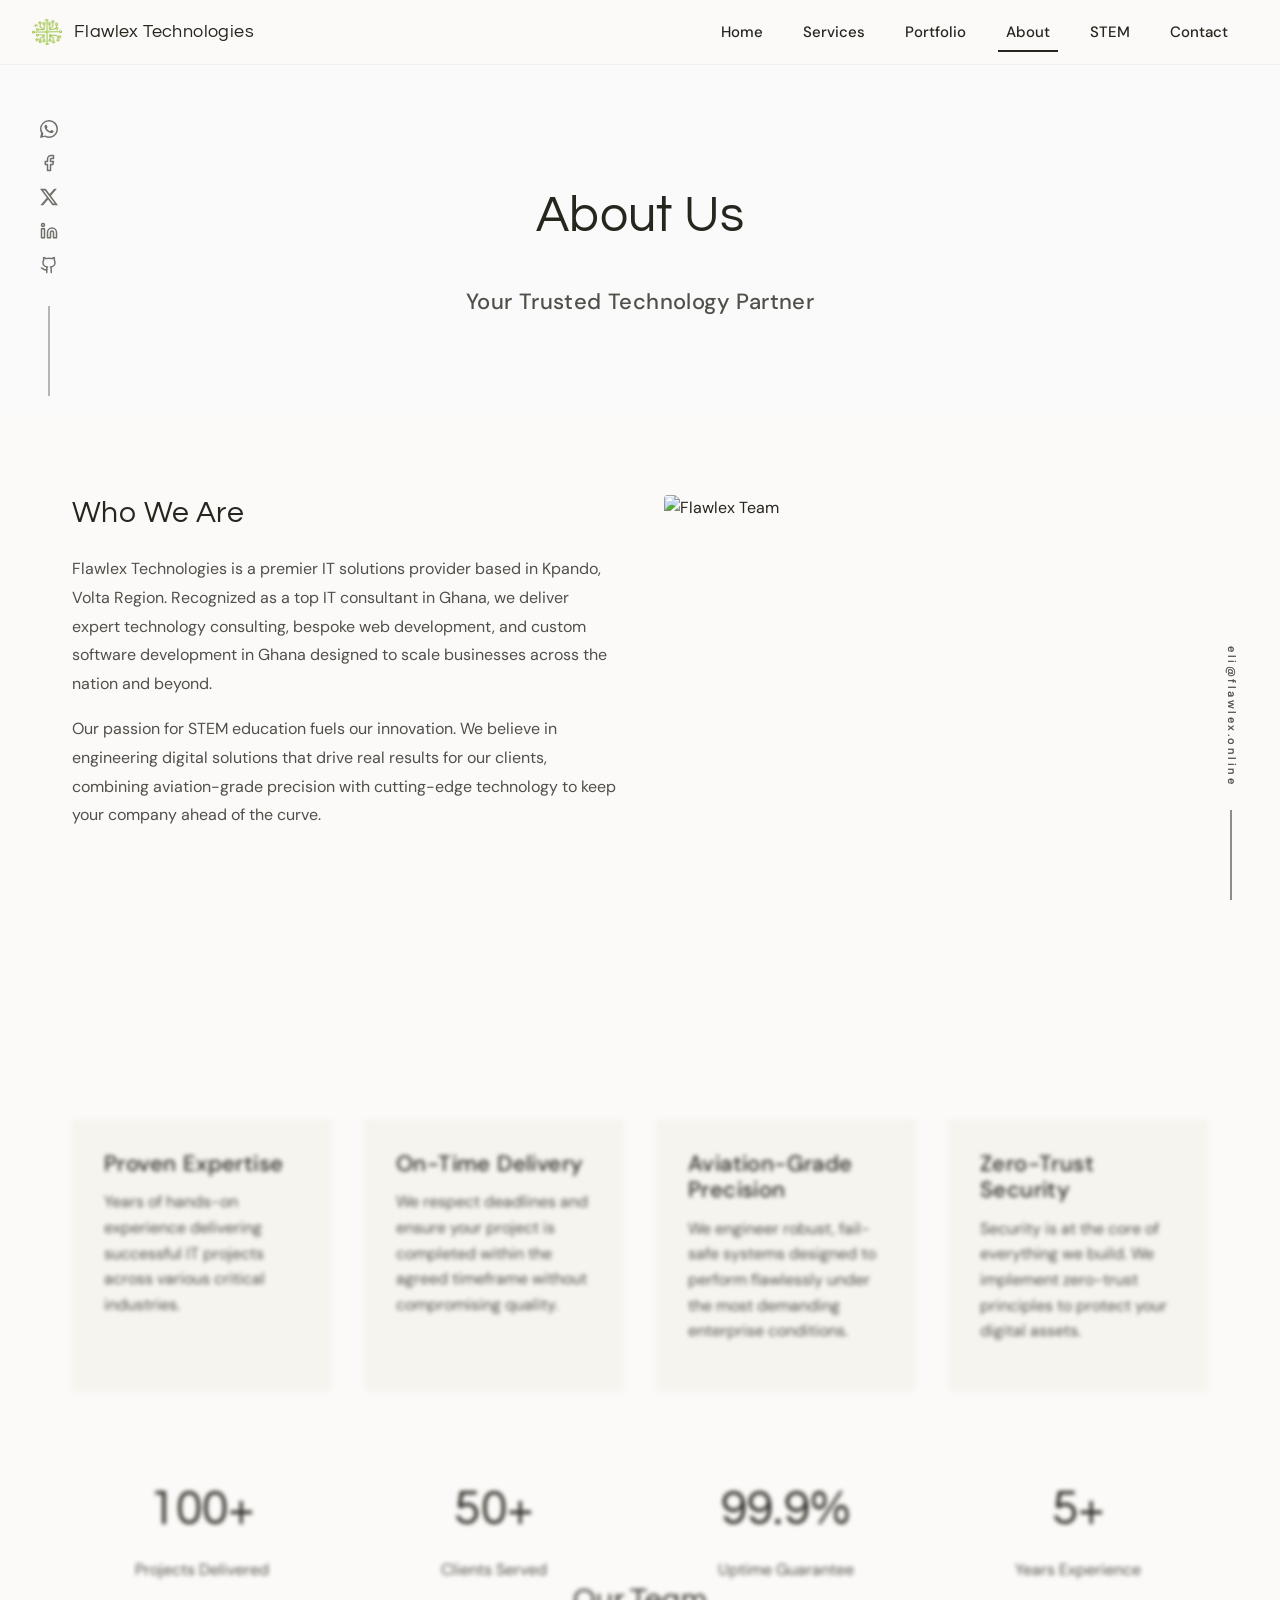
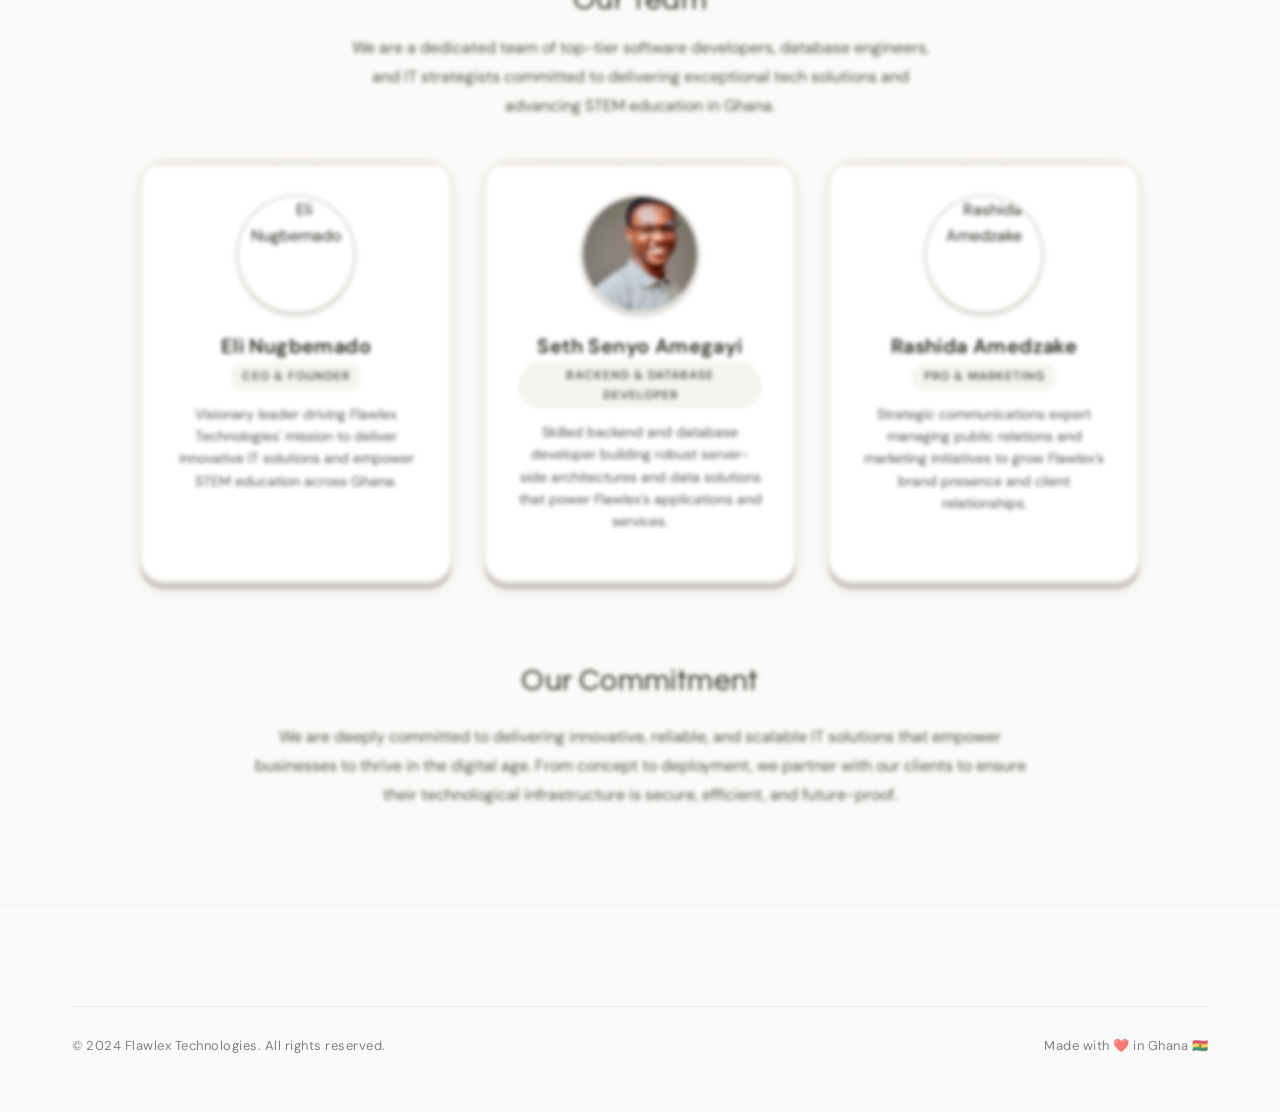
==== commit 98293c6c: "Enhance about page content with targeted SEO keywords" ====
--- a/about.html
+++ b/about.html
@@ -3,13 +3,63 @@
 <head>
     <meta charset="UTF-8">
     <meta name="viewport" content="width=device-width, initial-scale=1.0">
-    <title>About — Flawlex Technologies</title>
+
+    <title>About Us | Flawlex Technologies</title>
+    <meta name="description" content="Learn about Flawlex Technologies, our mission, and our dedicated team of technologists in Kpando, Volta Region, Ghana.">
+    <meta name="robots" content="index, follow">
+    <meta property="og:title" content="About Us | Flawlex Technologies">
+    <meta property="og:description" content="Learn about Flawlex Technologies, our mission, and our dedicated team of technologists in Kpando, Volta Region, Ghana.">
+    <meta property="og:url" content="https://flawlex.online/about.html">
+    <meta property="og:type" content="website">
+    <meta property="og:site_name" content="Flawlex Technologies">
+    <meta name="twitter:card" content="summary_large_image">
+    <meta name="twitter:title" content="About Us | Flawlex Technologies">
+    <meta name="twitter:description" content="Learn about Flawlex Technologies, our mission, and our dedicated team of technologists in Kpando, Volta Region, Ghana.">
+    
     <link rel="icon" type="image/png" href="assets/images/icon.png">
     <link rel="preconnect" href="https://fonts.googleapis.com">
     <link rel="preconnect" href="https://fonts.gstatic.com" crossorigin>
     <link href="https://fonts.googleapis.com/css2?family=DM+Sans:wght@400;500;700&family=Questrial&display=swap" rel="stylesheet">
     <link rel="stylesheet" href="css/style.css">
     <script src="https://unpkg.com/lucide@latest"></script>
+
+    <script type="application/ld+json">
+    {
+      "@context": "https://schema.org",
+      "@type": "ITUtility",
+      "name": "Flawlex Technologies",
+      "url": "https://flawlex.online",
+      "logo": "https://flawlex.online/assets/images/logo.png",
+      "description": "Expert IT consulting, custom software development, and managed services.",
+      "address": {
+        "@type": "PostalAddress",
+        "addressLocality": "Kpando",
+        "addressRegion": "Volta Region",
+        "addressCountry": "GH"
+      },
+      "founder": {
+        "@type": "Person",
+        "name": "Eli Nugbemado"
+      },
+      "employee": [
+        {
+          "@type": "Person",
+          "name": "Eli Nugbemado",
+          "jobTitle": "CEO & Founder"
+        },
+        {
+          "@type": "Person",
+          "name": "Seth Senyo Amegayi",
+          "jobTitle": "Backend & Database Developer"
+        },
+        {
+          "@type": "Person",
+          "name": "Rashida Amedzake",
+          "jobTitle": "PRO & Marketing"
+        }
+      ]
+    }
+    </script>
 </head>
 <body>
 
@@ -66,8 +116,8 @@
                 <div class="about-grid reveal">
                     <div class="about-text">
                         <h2>Who We Are</h2>
-                        <p>Flawlex Technologies is a leading IT solutions provider based in Kpando, Volta Region, Ghana. We deliver expert IT consulting, custom software development, and managed IT services to businesses across Ghana and beyond.</p>
-                        <p>Our passion for STEM education fuels our innovation. We believe in engineering solutions that drive real results for our clients, combining aviation-grade precision with cutting-edge technology.</p>
+                        <p>Flawlex Technologies is a premier IT solutions provider based in Kpando, Volta Region. Recognized as a top IT consultant in Ghana, we deliver expert technology consulting, bespoke web development, and custom software development in Ghana designed to scale businesses across the nation and beyond.</p>
+                        <p>Our passion for STEM education fuels our innovation. We believe in engineering digital solutions that drive real results for our clients, combining aviation-grade precision with cutting-edge technology to keep your company ahead of the curve.</p>
                     </div>
                     <div class="about-photo">
                         <img src="assets/images/eli.png" alt="Flawlex Team" loading="lazy">
@@ -116,7 +166,7 @@
 
                 <div class="team-section reveal">
                     <h2>Our Team</h2>
-                    <p>We are a dedicated team of technologists and innovators committed to delivering exceptional IT solutions and advancing STEM education in Ghana.</p>
+                    <p>We are a dedicated team of top-tier software developers, database engineers, and IT strategists committed to delivering exceptional tech solutions and advancing STEM education in Ghana.</p>
                     
                     <div class="team-grid">
                         <div class="team-card">
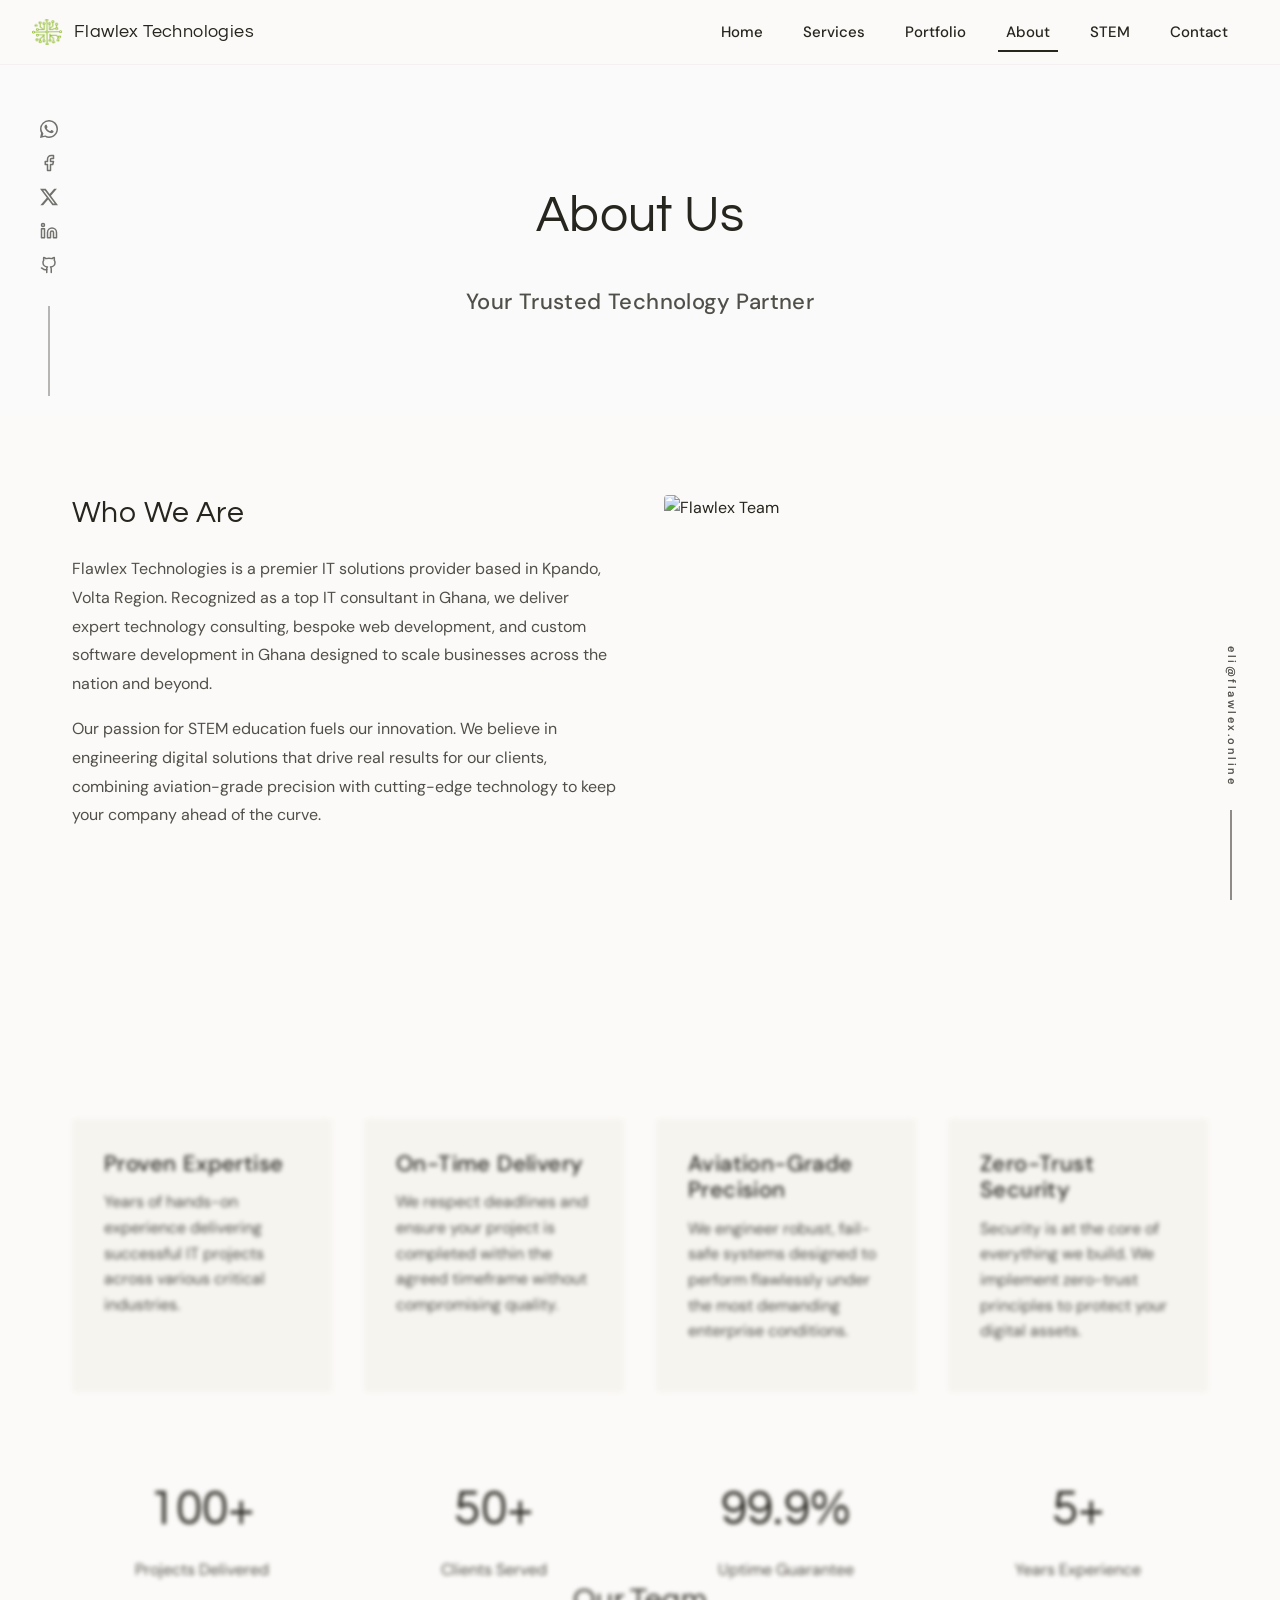
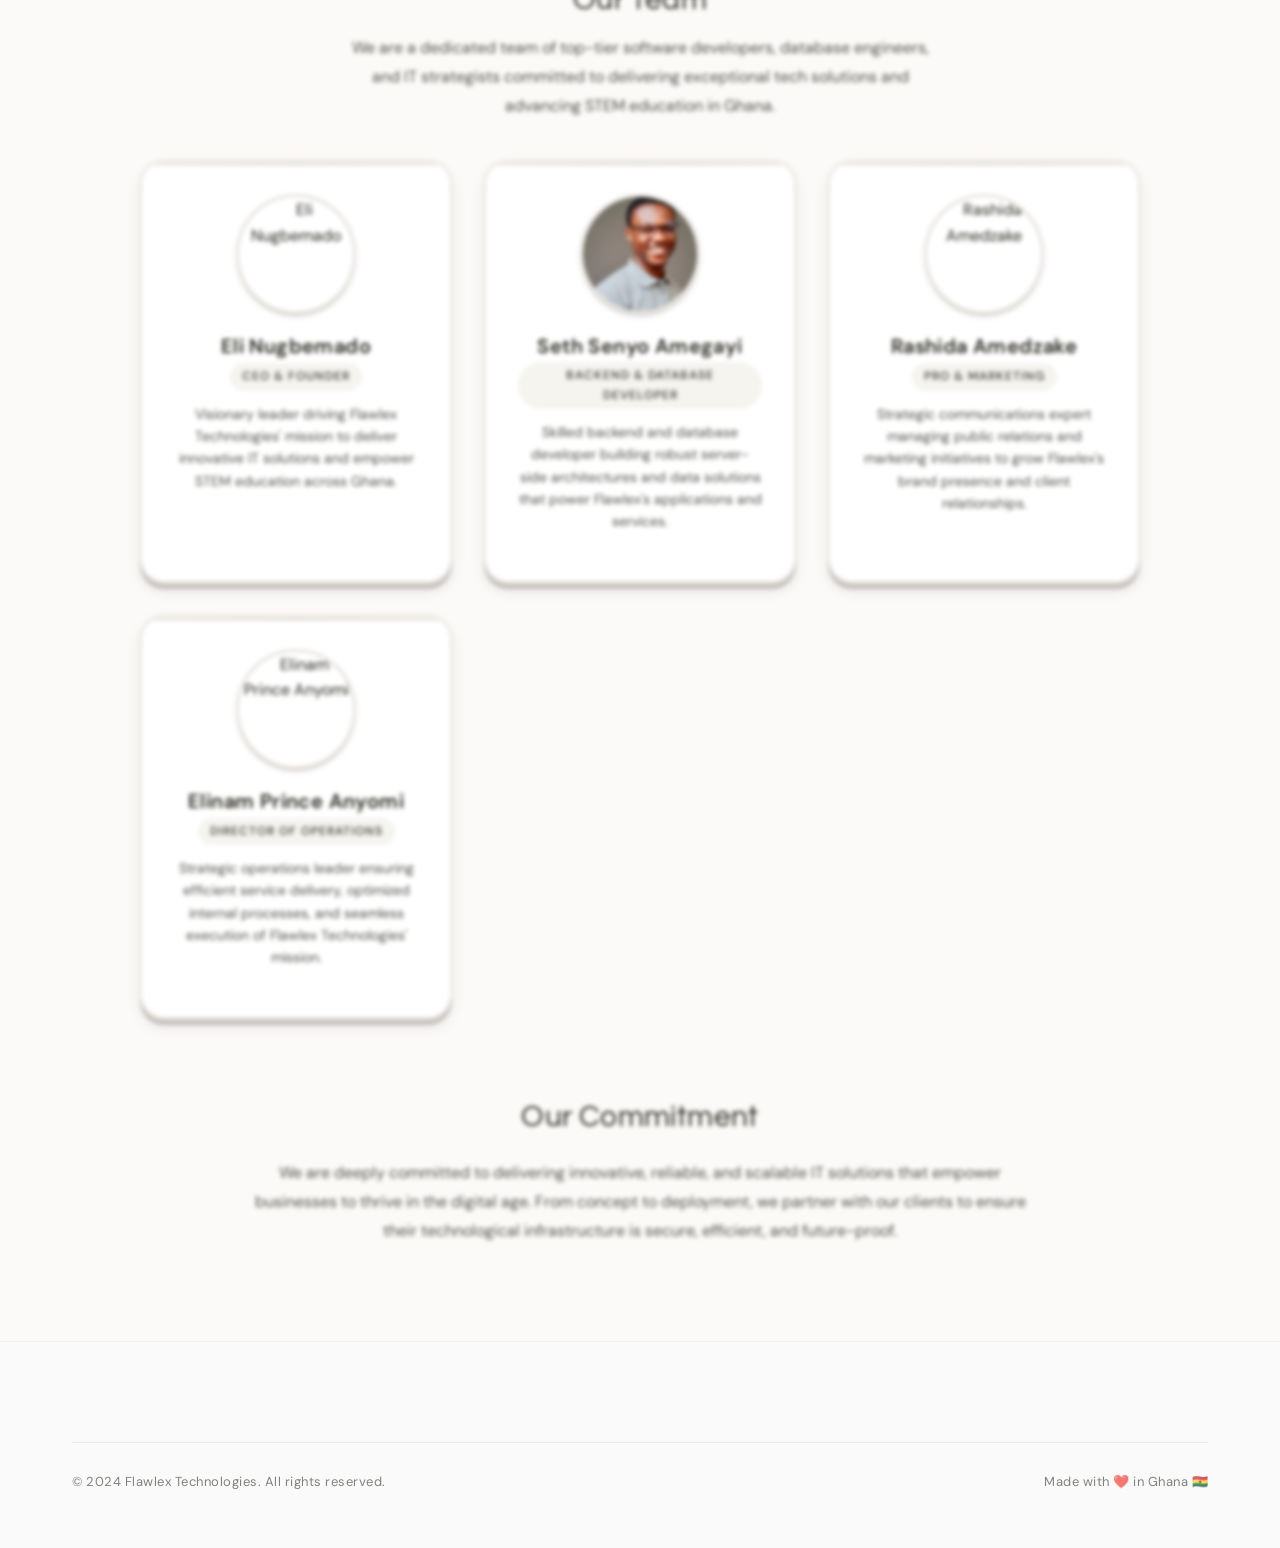
==== commit 933c487a: "Add Elinam Prince Anyomi to about page team section and SEO schemas" ====
--- a/about.html
+++ b/about.html
@@ -56,6 +56,11 @@
           "@type": "Person",
           "name": "Rashida Amedzake",
           "jobTitle": "PRO & Marketing"
+,
+        {
+          "@type": "Person",
+          "name": "Elinam Prince Anyomi",
+          "jobTitle": "Director of Operations"
         }
       ]
     }
@@ -193,6 +198,14 @@
                             <span class="team-role">PRO & Marketing</span>
                             <p>Strategic communications expert managing public relations and marketing initiatives to grow Flawlex's brand presence and client relationships.</p>
                         </div>
+                        <div class="team-card">
+                            <div class="team-photo">
+                                <img src="assets/images/elinam.png" alt="Elinam Prince Anyomi">
+                            </div>
+                            <h3>Elinam Prince Anyomi</h3>
+                            <span class="team-role">Director of Operations</span>
+                            <p>Strategic operations leader ensuring efficient service delivery, optimized internal processes, and seamless execution of Flawlex Technologies' mission.</p>
+                        </div>
                     </div>
                 </div>
 
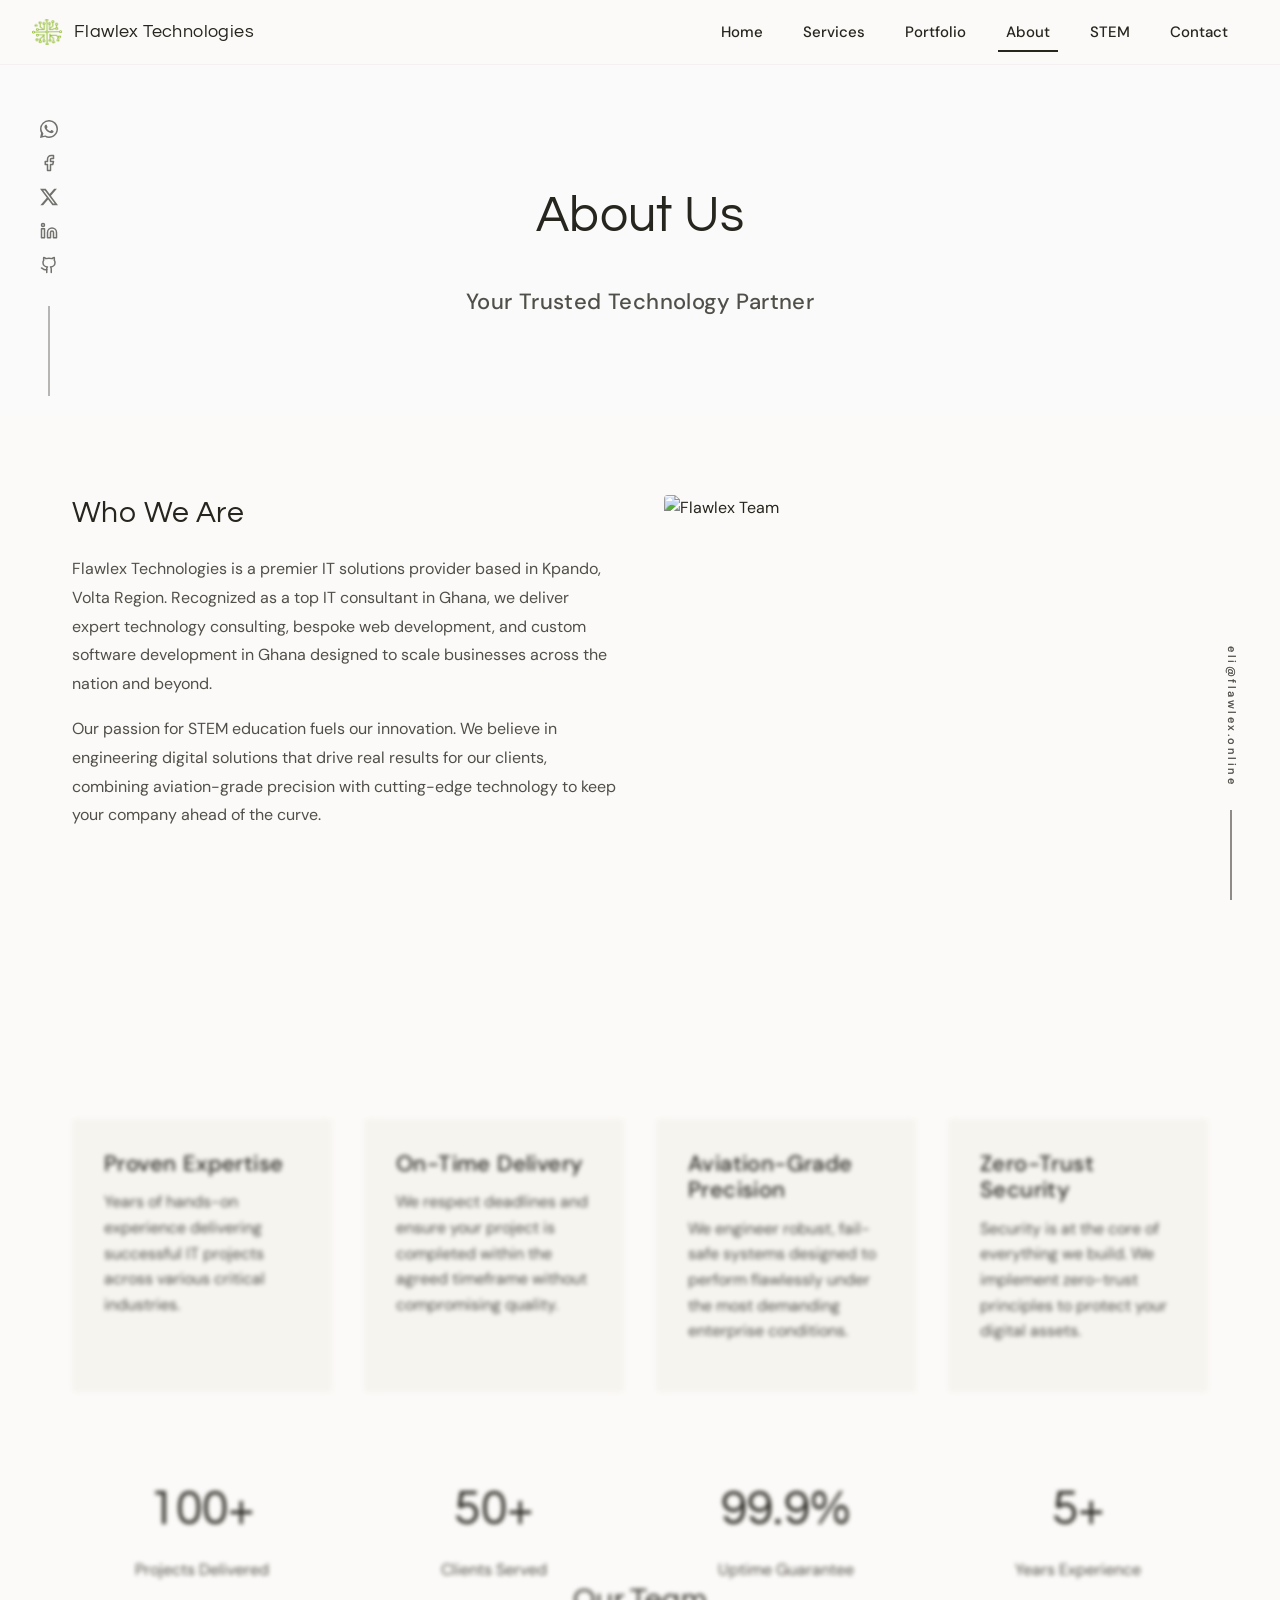
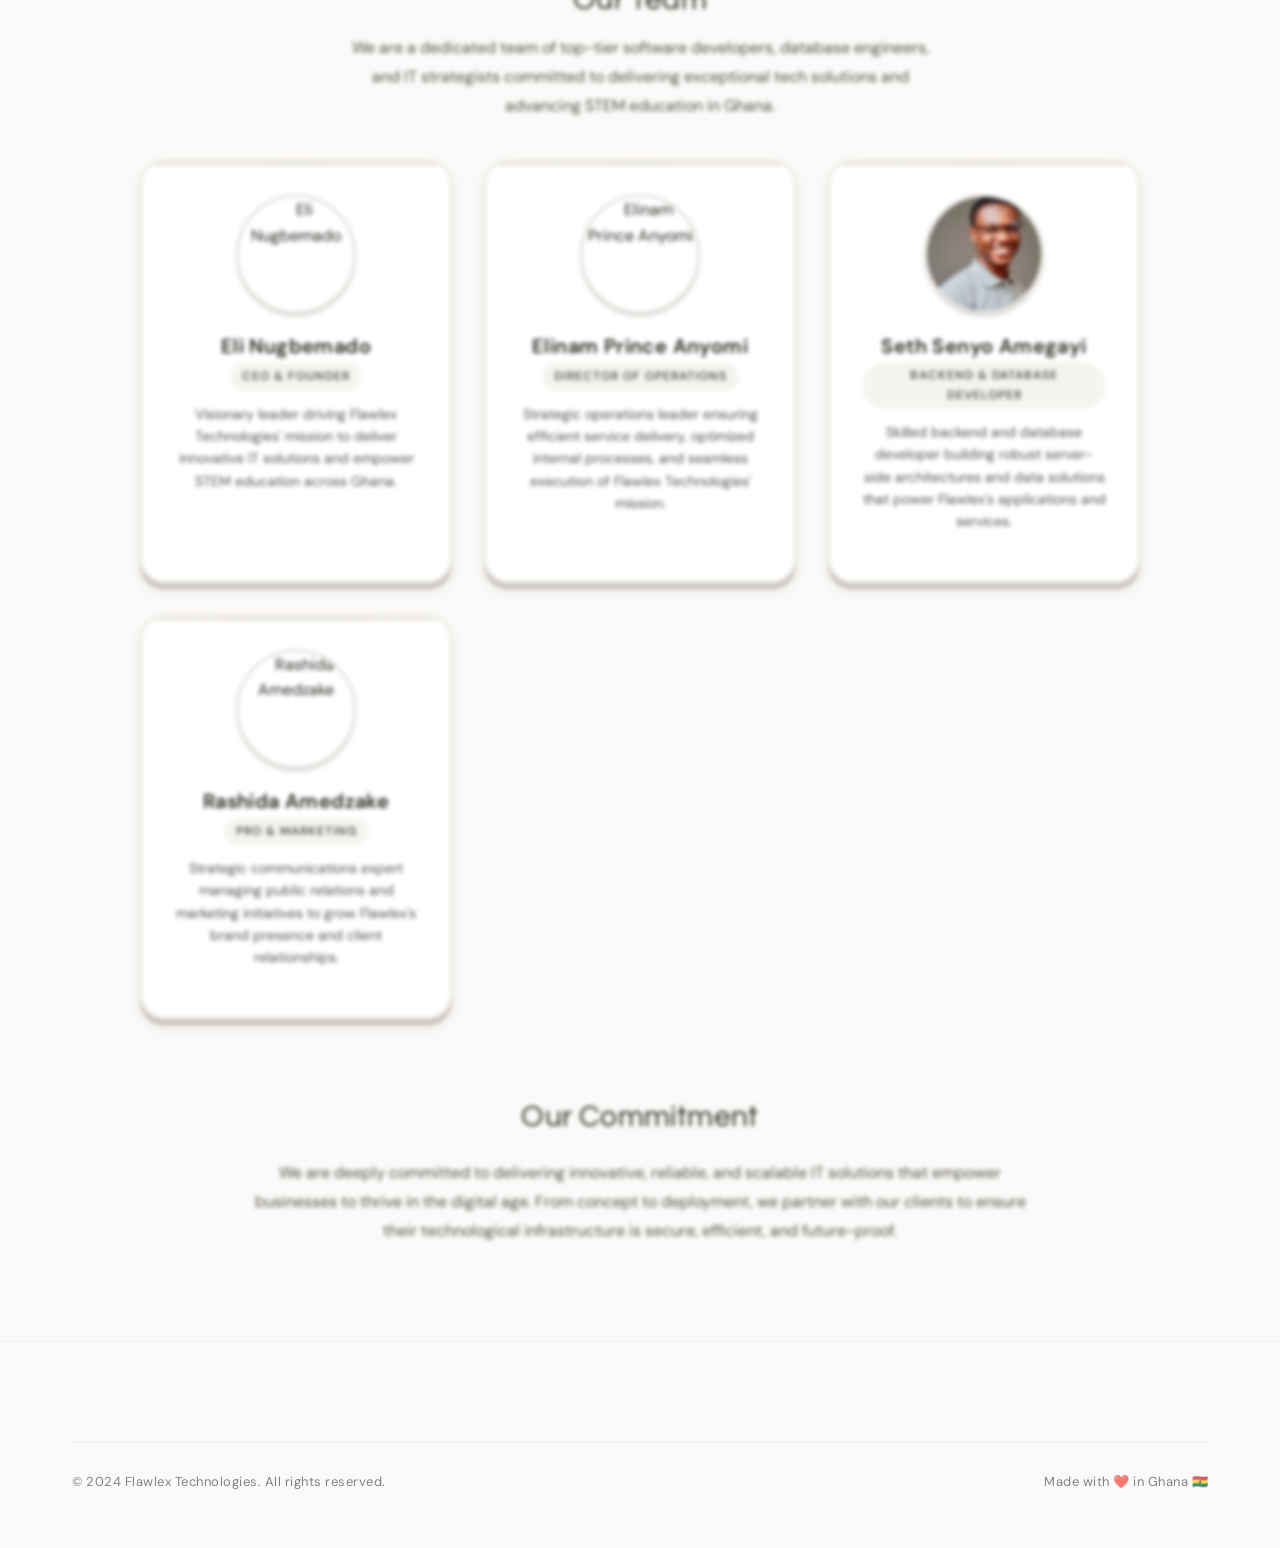
==== commit b6e18739: "Reorder Elinam Prince Anyomi to be directly after the CEO" ====
--- a/about.html
+++ b/about.html
@@ -49,6 +49,11 @@
         },
         {
           "@type": "Person",
+          "name": "Elinam Prince Anyomi",
+          "jobTitle": "Director of Operations"
+        },
+        {
+          "@type": "Person",
           "name": "Seth Senyo Amegayi",
           "jobTitle": "Backend & Database Developer"
         },
@@ -56,12 +61,7 @@
           "@type": "Person",
           "name": "Rashida Amedzake",
           "jobTitle": "PRO & Marketing"
-,
-        {
-          "@type": "Person",
-          "name": "Elinam Prince Anyomi",
-          "jobTitle": "Director of Operations"
-        }
+
       ]
     }
     </script>
@@ -184,6 +184,14 @@
                         </div>
                         <div class="team-card">
                             <div class="team-photo">
+                                <img src="assets/images/elinam.png" alt="Elinam Prince Anyomi">
+                            </div>
+                            <h3>Elinam Prince Anyomi</h3>
+                            <span class="team-role">Director of Operations</span>
+                            <p>Strategic operations leader ensuring efficient service delivery, optimized internal processes, and seamless execution of Flawlex Technologies' mission.</p>
+                        </div>
+                        <div class="team-card">
+                            <div class="team-photo">
                                 <img src="assets/images/seth.jpg" alt="Seth Senyo Amegayi">
                             </div>
                             <h3>Seth Senyo Amegayi</h3>
@@ -197,14 +205,6 @@
                             <h3>Rashida Amedzake</h3>
                             <span class="team-role">PRO & Marketing</span>
                             <p>Strategic communications expert managing public relations and marketing initiatives to grow Flawlex's brand presence and client relationships.</p>
-                        </div>
-                        <div class="team-card">
-                            <div class="team-photo">
-                                <img src="assets/images/elinam.png" alt="Elinam Prince Anyomi">
-                            </div>
-                            <h3>Elinam Prince Anyomi</h3>
-                            <span class="team-role">Director of Operations</span>
-                            <p>Strategic operations leader ensuring efficient service delivery, optimized internal processes, and seamless execution of Flawlex Technologies' mission.</p>
                         </div>
                     </div>
                 </div>
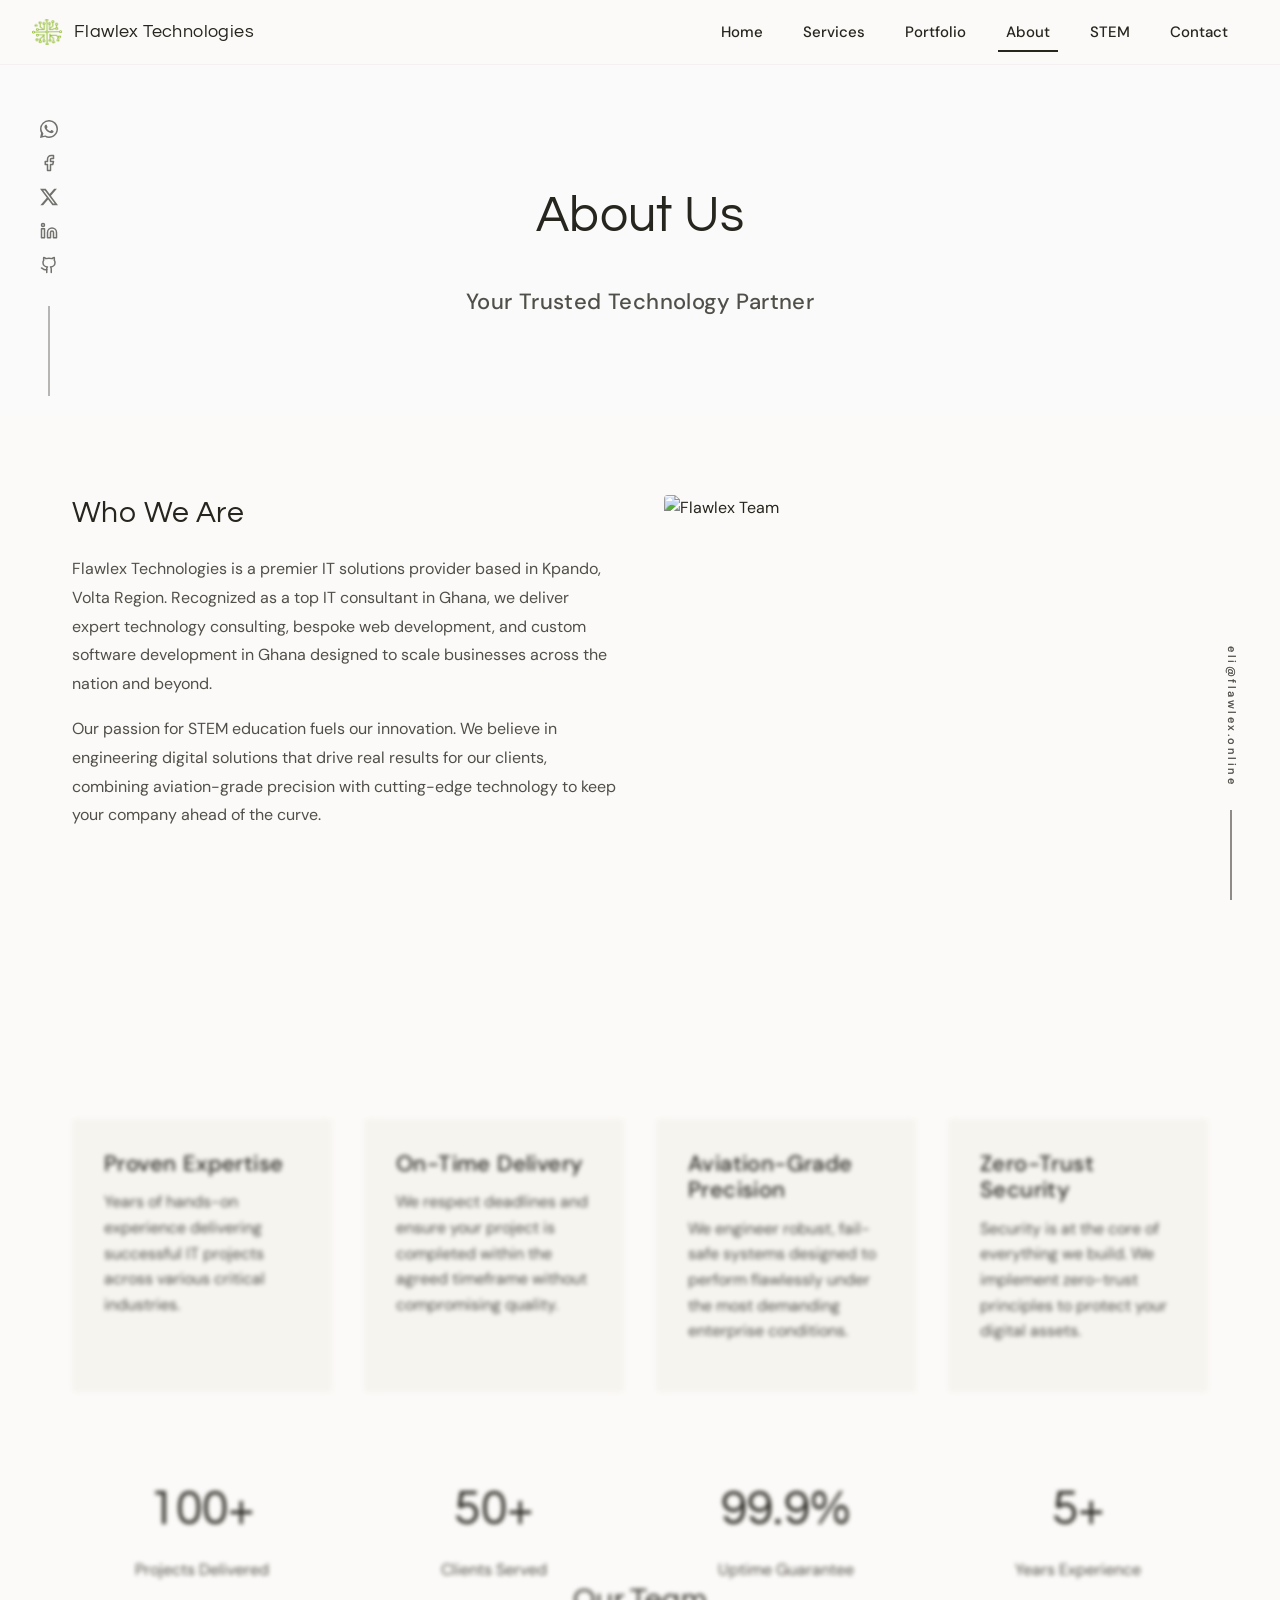
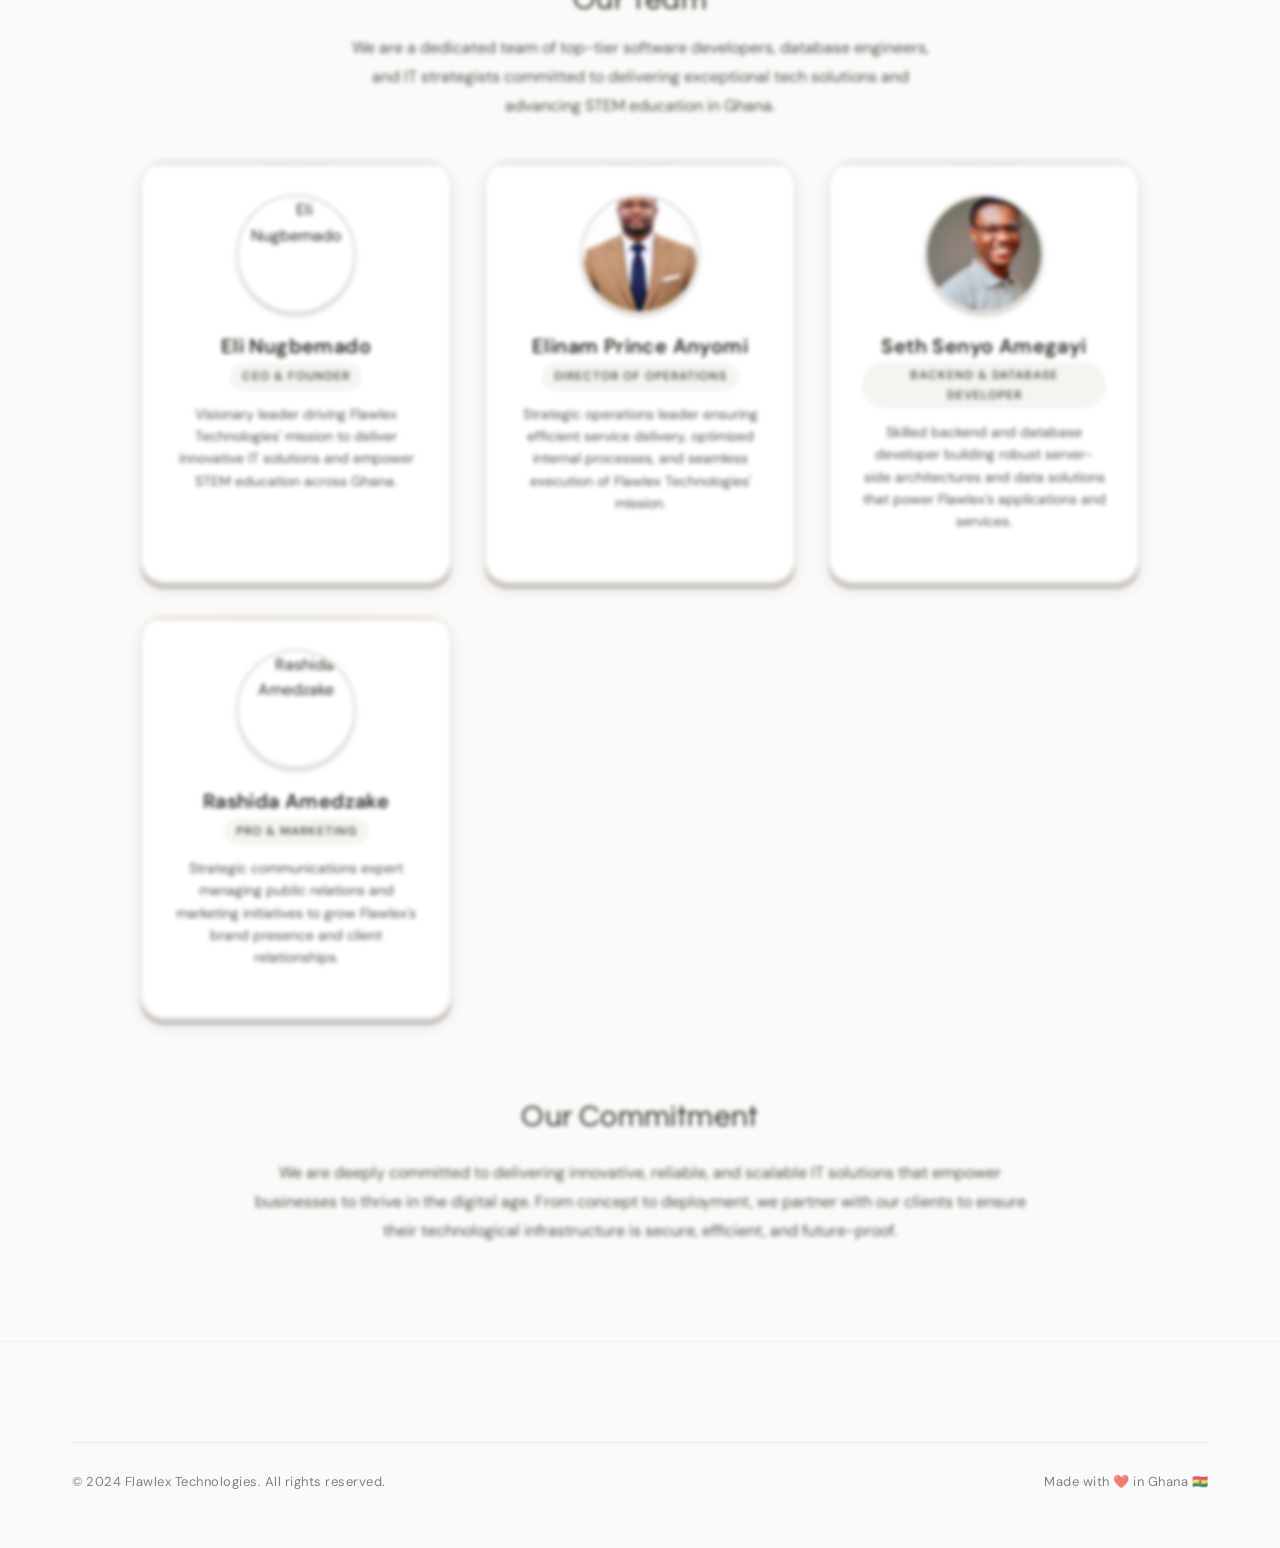
==== commit 2818f952: "Add Elinam's profile picture" ====
--- a/about.html
+++ b/about.html
@@ -184,7 +184,7 @@
                         </div>
                         <div class="team-card">
                             <div class="team-photo">
-                                <img src="assets/images/elinam.png" alt="Elinam Prince Anyomi">
+                                <img src="assets/images/elinam.jpg" alt="Elinam Prince Anyomi">
                             </div>
                             <h3>Elinam Prince Anyomi</h3>
                             <span class="team-role">Director of Operations</span>
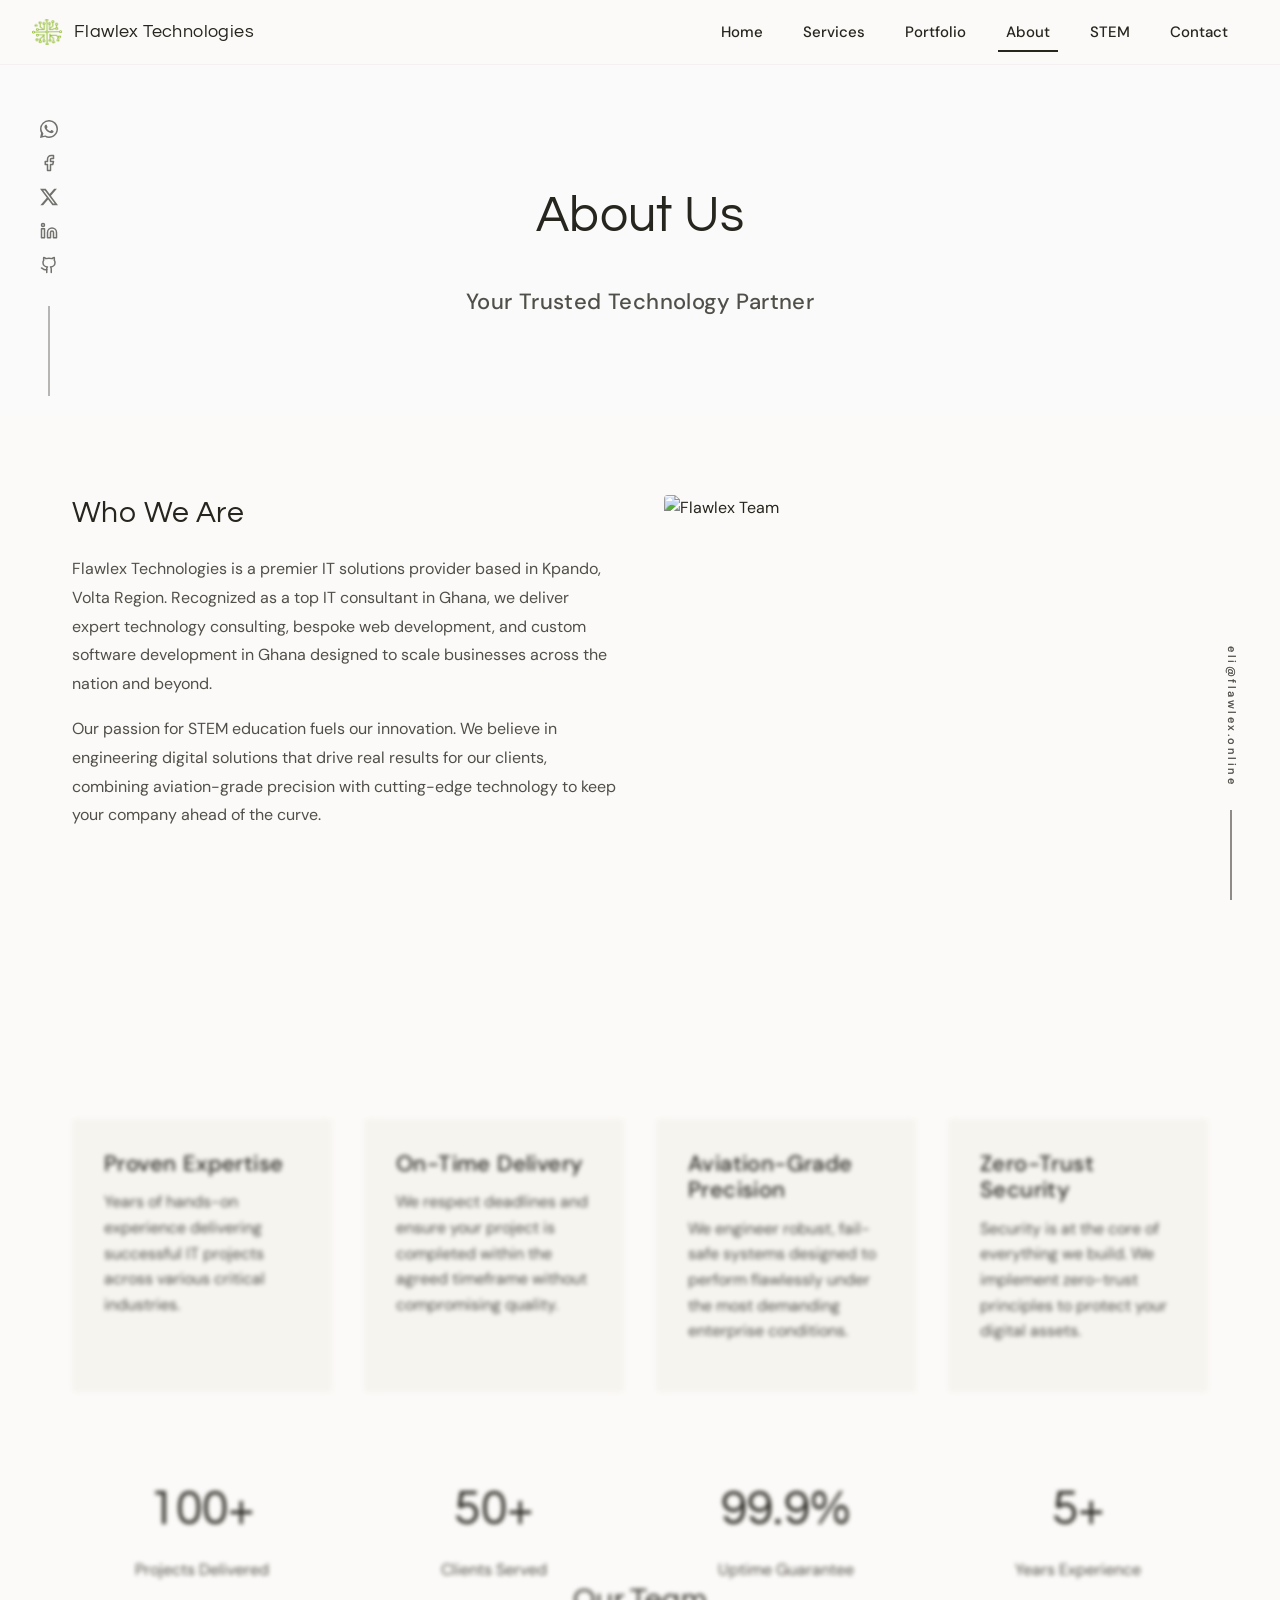
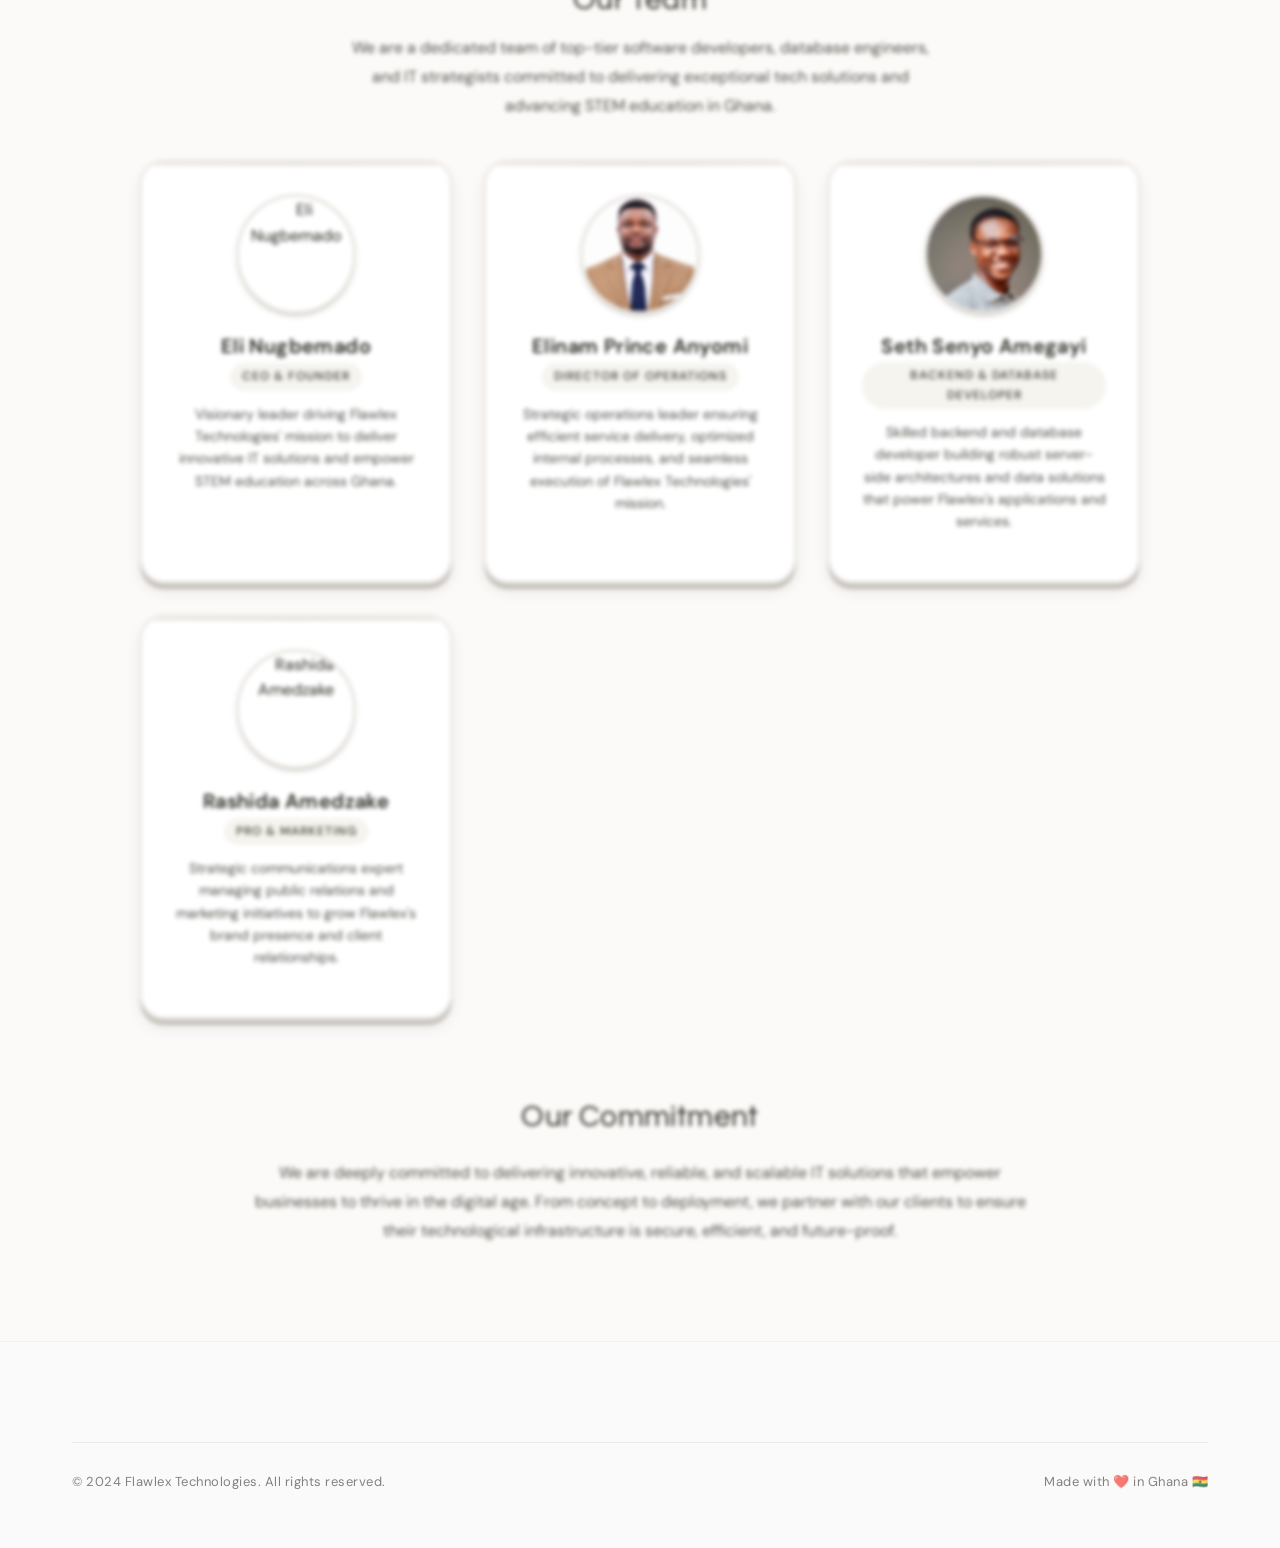
==== commit 94863ee1: "Center Seth's team photo horizontally" ====
--- a/about.html
+++ b/about.html
@@ -192,7 +192,7 @@
                         </div>
                         <div class="team-card">
                             <div class="team-photo">
-                                <img src="assets/images/seth.jpg" alt="Seth Senyo Amegayi">
+                                <img src="assets/images/seth.jpg" alt="Seth Senyo Amegayi" style="object-position: 35% top;">
                             </div>
                             <h3>Seth Senyo Amegayi</h3>
                             <span class="team-role">Backend & Database Developer</span>
--- a/css/style.css
+++ b/css/style.css
@@ -790,6 +790,7 @@
     width: 100%;
     height: 100%;
     object-fit: cover;
+    object-position: top;
 }
 
 .team-card h3 {
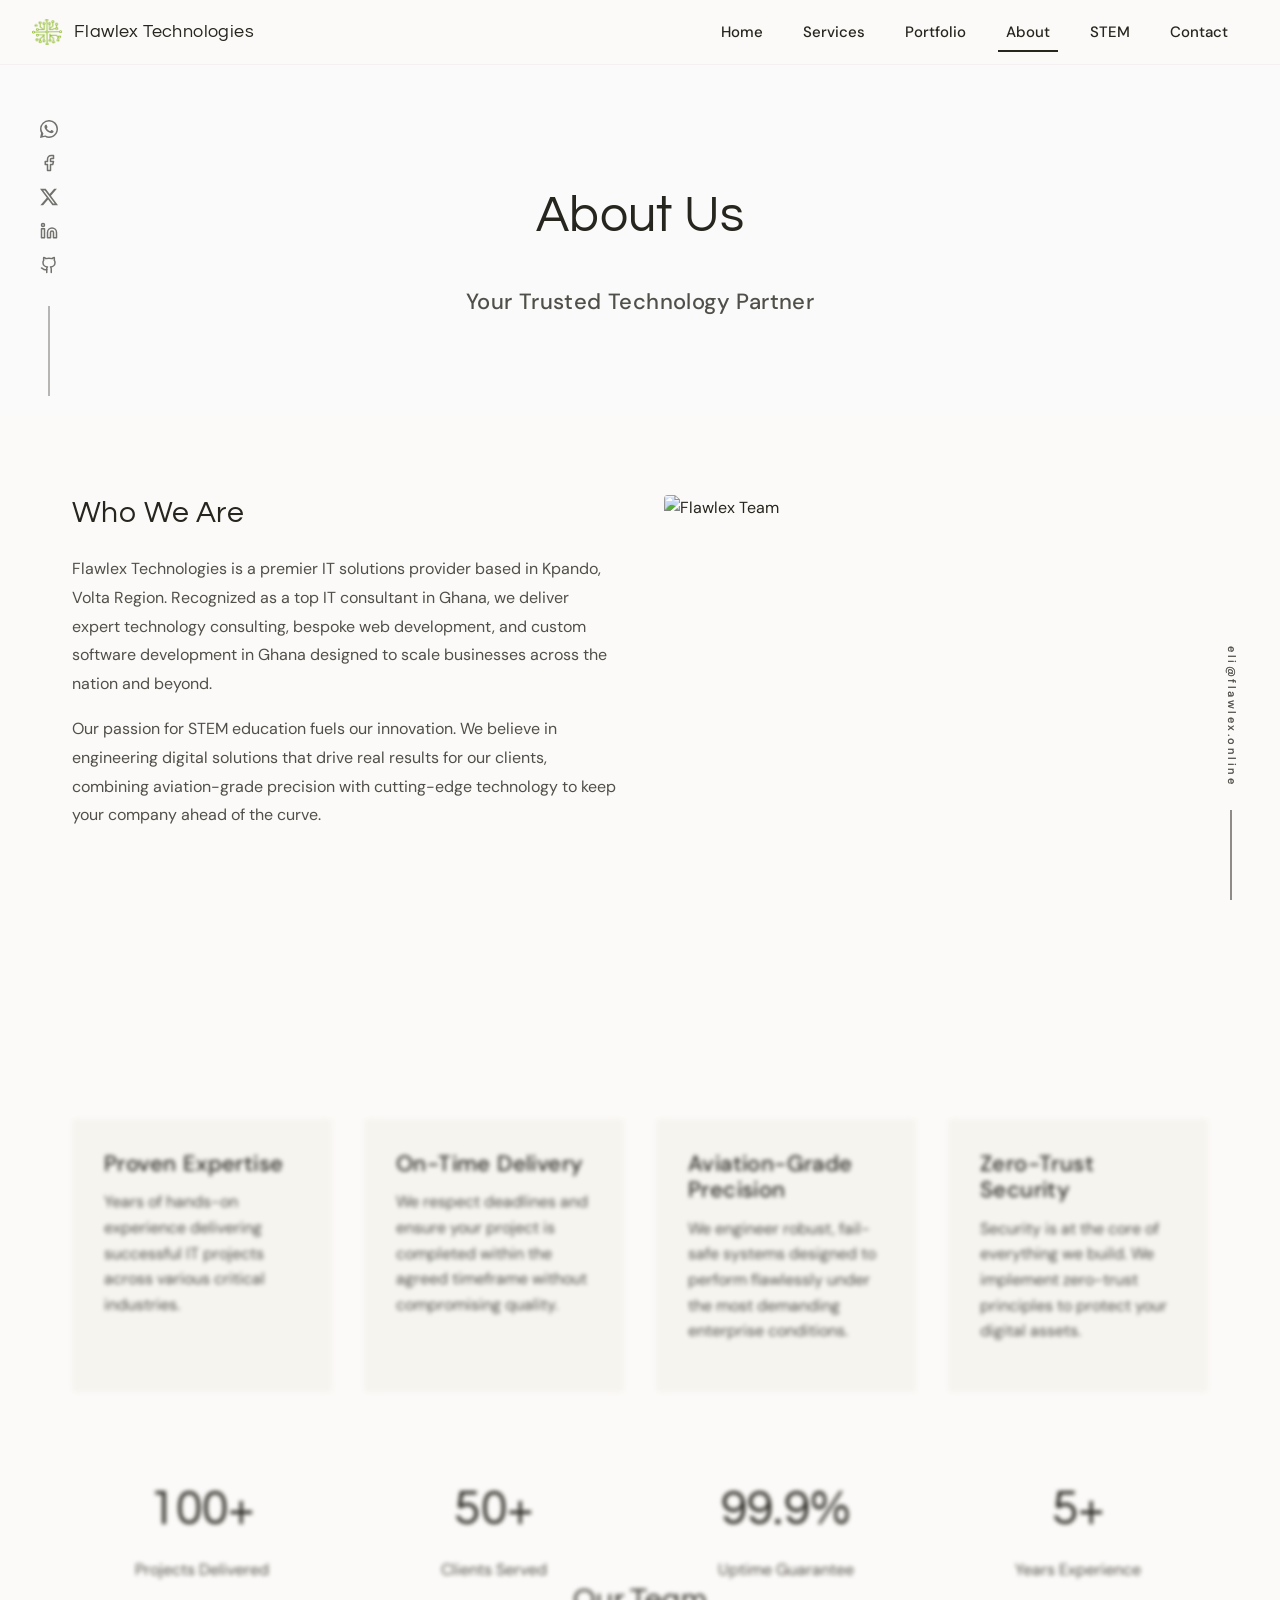
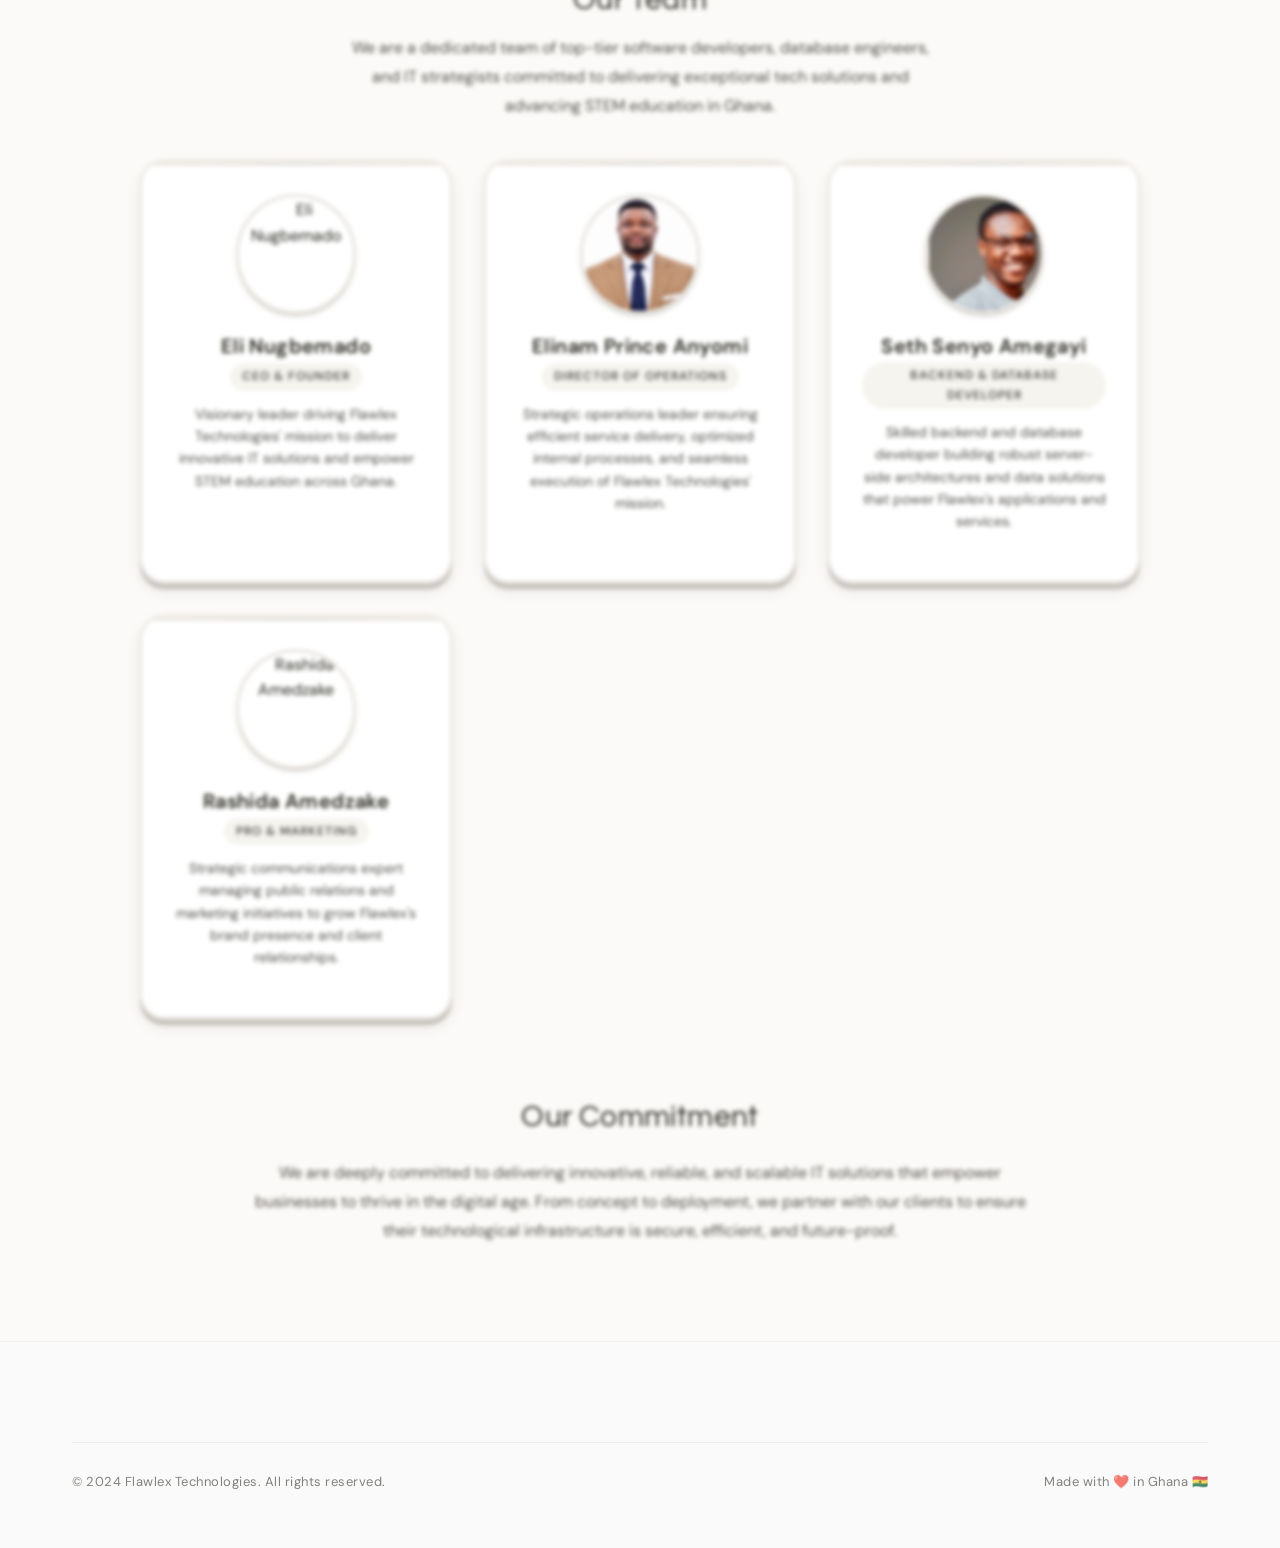
==== commit a103929c: "Center Seth's photo using transform scale and translate" ====
--- a/about.html
+++ b/about.html
@@ -192,7 +192,7 @@
                         </div>
                         <div class="team-card">
                             <div class="team-photo">
-                                <img src="assets/images/seth.jpg" alt="Seth Senyo Amegayi" style="object-position: 35% top;">
+                                <img src="assets/images/seth.jpg" alt="Seth Senyo Amegayi" style="transform: scale(1.15) translateX(8%);">
                             </div>
                             <h3>Seth Senyo Amegayi</h3>
                             <span class="team-role">Backend & Database Developer</span>
